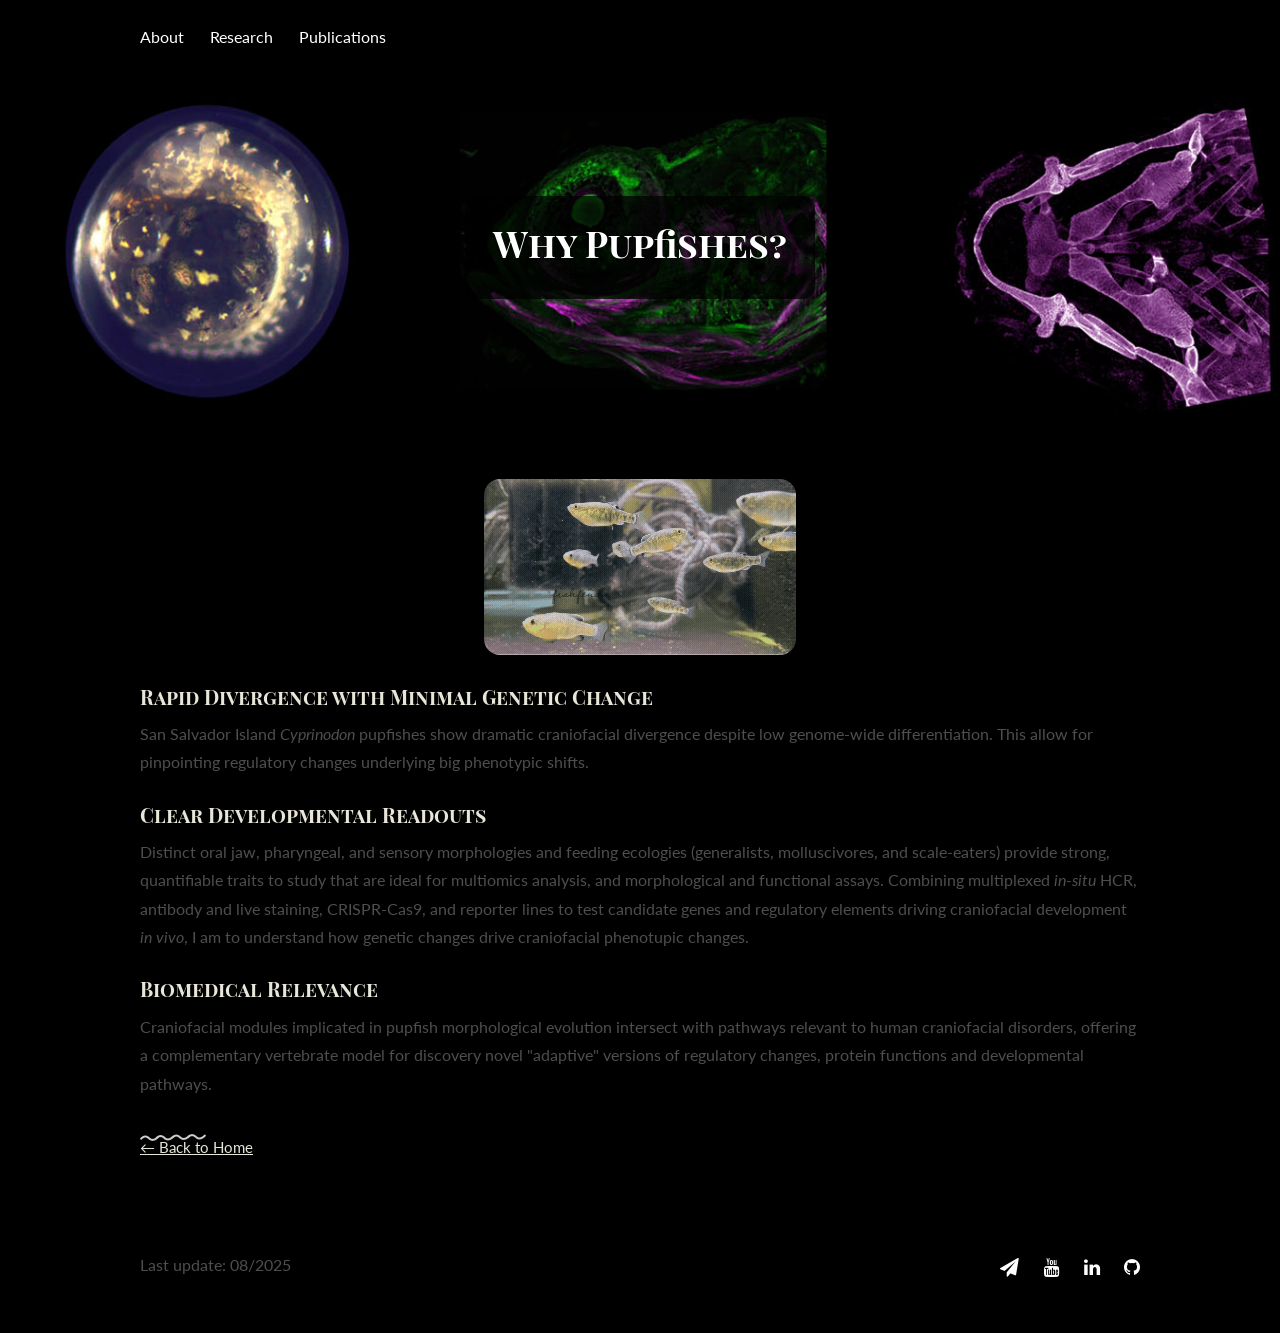
==== why-pupfishes.html @ 87d3bee9 "Add files via upload Signed-off-by: fishfena <101998345+fishfena@users.noreply.github.com>" ====
<!DOCTYPE html>
<html>
<head>
  <title>Why Pupfishes?</title>
  <meta charset="utf-8" />
  <meta name="viewport" content="width=device-width, initial-scale=1">
  <meta name="author" content="M. Fernanda Palominos" />

  <!-- reuse your stack -->
  <link rel="stylesheet" href="css/kube.min.css" />
  <link rel="stylesheet" href="css/font-awesome.min.css" />
  <link rel="stylesheet" href="css/custom.min.css" />
  <link rel="shortcut icon" href="img/favicon.png" />
  <link href='https://fonts.googleapis.com/css?family=Playfair+Display+SC:700' rel='stylesheet' type='text/css'>
  <link href='https://fonts.googleapis.com/css?family=Lato:400,700' rel='stylesheet' type='text/css'>

  <style>
    /* match your width tweaks */
    @media (min-width: 900px){ .container{ max-width: 960px; } }
    @media (min-width: 1200px){ .container{ max-width: 1040px; } }

    /* small hero for this subpage */
    .hero{ background: url('img/bg.jpg') center/cover no-repeat; min-height: 38vh; display:flex; align-items:center; }
    .hero .overlay{ background: rgba(0,0,0,.75); padding: 28px; border-radius: 12px; }
    .hero h1, .hero p{ color:#fff; margin:0; }
    .hero h1{ font-size: 36px; margin-bottom:8px; }

    /* simple content spacing */
    .section{ margin: 40px 0; }
    .back-link{ margin-top: 10px; display:inline-block; }
  </style>
</head>
<body>
  <!-- keep your navbar, but do NOT add a link for this page -->
  <div class="main-nav">
    <div class="container">
      <header class="group top-nav">
        <div class="navigation-toggle" data-tools="navigation-toggle" data-target="#navbar-1">
          <span class="logo"></span>
        </div>
        <nav id="navbar-1" class="navbar item-nav">
          <ul>
            <li><a href="index.html#about">About</a></li>
            <li><a href="index.html#achievements">Research</a></li>
            <li><a href="index.html#skills">Publications</a></li>
          </ul>
        </nav>
      </header>
    </div>
  </div>

  <!-- Banner -->
  <section class="hero">
    <div class="container">
      <div class="overlay">
        <h1>Why Pupfishes?</h1>
      </div>
    </div>
  </section>

  <!-- Content -->
<div class="section" style="margin-top: 60px;">
  <div class="container">
        <!--  GIF  -->
    <div style="text-align: center; margin-bottom: 30px;">
      <img src="img/pupfishVideo.gif" alt="Pupfish animation" style="max-width: 100%; height: auto; border-radius: 16px;">
    </div>
    
    
    <h3>Rapid Divergence with Minimal Genetic Change</h3>
    <p>
      San Salvador Island <i>Cyprinodon</i> pupfishes show dramatic craniofacial divergence despite low genome‑wide
      differentiation. This allow for pinpointing regulatory changes underlying big phenotypic shifts.
    </p>

      <h3>Clear Developmental Readouts</h3>
      <p>
        Distinct oral jaw, pharyngeal, and sensory morphologies and feeding ecologies (generalists, molluscivores, and scale‑eaters) provide
        strong, quantifiable traits to study that are ideal for multiomics analysis, and morphological and functional assays.
        Combining multiplexed <i>in-situ</i> HCR, antibody and live staining, CRISPR-Cas9, and reporter lines 
        to test candidate genes and regulatory elements
        driving craniofacial development <i>in vivo</i>, I am to understand how genetic changes drive craniofacial phenotupic changes.
      </p>

      <h3>Biomedical Relevance</h3>
      <p>
        Craniofacial modules implicated in pupfish morphological evolution intersect with pathways relevant to human craniofacial
        disorders, offering a complementary vertebrate model for discovery novel "adaptive" versions of regulatory changes, 
        protein functions and developmental pathways.
      </p>

      <a class="back-link" href="index.html#about">← Back to Home</a>
    </div>
  </div>

  <!-- Footer (same as index) -->
  <footer>
    <div class="container">
      <div class="units-row">
        <div class="unit-50">
          <p>Last update: 08/2025</p>
        </div>
        <div class="unit-50">
          <ul class="social list-flat right">
            <li><a href="mailto:pety.dic@gmail.com"><i class="fa fa-send"></i></a></li>
            <li><a href="https://www.youtube.com/watch?v=mZsLYcCEurM"><i class="fa fa-youtube"></i></a></li>
            <li><a href="https://www.linkedin.com/in/m-fernanda-fe%C3%B1a-palominos-90651b25b/"><i class="fa fa-linkedin"></i></a></li>
            <li><a href="https://github.com/fishfena/"><i class="fa fa-github"></i></a></li>
          </ul>
        </div>
      </div>
    </div>
  </footer>

  <!-- JS -->
  <script src="js/jquery.min.js"></script>
  <script src="js/kube.min.js"></script>
</body>
</html>
---- css/kube.min.css ----
*,*:before,*:after{-webkit-box-sizing:border-box;-moz-box-sizing:border-box;box-sizing:border-box}html{font-family:sans-serif;-ms-text-size-adjust:100%;-webkit-text-size-adjust:100%}html,body,div,span,object,iframe,p,blockquote,pre,a,abbr,acronym,address,big,cite,code,del,dfn,em,img,ins,kbd,q,s,samp,small,strike,strong,sub,sup,tt,var,b,u,i,center,dl,dt,dd,ol,ul,li,fieldset,form,label,legend,table,caption,tbody,tfoot,thead,tr,th,td,article,aside,canvas,details,embed,figure,figcaption,footer,header,hgroup,menu,nav,output,ruby,section,summary,time,mark,audio,video,h1,h2,h3,h4,h5,h6{margin:0;padding:0;border:0;outline:0;font-size:100%;vertical-align:baseline;background:transparent}a:active,a:hover{outline:0}article,aside,details,figcaption,figure,footer,header,hgroup,main,nav,section,embed,object,iframe,audio,video,canvas,progress,meter,output,textarea{display:block}audio:not([controls]){display:none;height:0}blockquote,q{quotes:none}blockquote p:before,blockquote p:after,q:before,q:after{content:'';content:none}table{border-collapse:collapse;border-spacing:0}caption,th,td{text-align:left;vertical-align:top}thead th,thead td{font-weight:bold;vertical-align:bottom}a img,th img,td img{vertical-align:top}button,input,select,textarea{margin:0}textarea{overflow:auto;vertical-align:top;resize:vertical}button{width:auto;overflow:visible}input[type="reset"],input[type="submit"],input[type="file"],input[type="radio"],input[type="checkbox"],select,button{cursor:pointer}input[type="radio"],input[type="checkbox"]{font-size:110%;position:relative;top:-1px;margin-right:3px}input[type="search"]{-webkit-appearance:textfield}input[type="search"]::-webkit-search-decoration,input[type="search"]::-webkit-search-cancel-button{-webkit-appearance:none}hr{display:block;height:1px;border:0;border-top:1px solid #ddd}img,video,audio,embed,object{max-width:100%}img,video,embed,object{height:auto}embed,object{height:100%}img{vertical-align:middle;-ms-interpolation-mode:bicubic}body{font-family:"Helvetica Neue",Helvetica,Tahoma,sans-serif;font-size:.9375em;line-height:1.65em;background:#fff;color:#222}a{color:#134da5}a:focus,a:hover{color:#de2c3b}h1,h2,h3,h4,h5,h6,.h1,.h2,.h3,.h4,.h5,.h6{font-family:"Helvetica Neue",Helvetica,Tahoma,sans-serif;font-weight:bold;color:#000;text-rendering:optimizeLegibility;margin:0 0 .5em 0}h1,.h1,h2,.h2{line-height:1.1}h3,.h3,h4,.h4{line-height:1.3}h1,.h1{font-size:2.25em}h2,.h2{font-size:1.5em;margin-bottom:.7em}h3,.h3{font-size:1.3125em}h4,.h4{font-size:1.125em}h5,.h5{font-size:1em}h6,.h6{font-size:.75em;text-transform:uppercase}.lead{font-size:1.3125em;line-height:1.5;margin-bottom:1.0999999999999999em}p,ul,ol,dl,dd,dt,blockquote,td,th{line-height:1.65em}ul,ol,ul ul,ol ol,ul ol,ol ul{margin:0 0 0 3.3em}ul li,ol li{text-align:left}ol ol li{list-style-type:lower-alpha}ol ol ol li{list-style-type:lower-roman}p,ul,ol,dl,blockquote,hr,pre,table,form,fieldset,figure,address{margin-bottom:1.65em}blockquote{position:relative;font-style:italic;font-size:1.125em;margin-left:2.4749999999999996em;padding-left:1.65em;border-left:2px solid #ddd}blockquote p{margin-bottom:.5em}blockquote small,cite{color:rgba(0,0,0,0.4);font-style:italic}small,blockquote cite{font-size:12.75px;line-height:1}address{font-style:normal}dl dt{font-weight:bold}dd{margin-left:1.65em}s,del{text-decoration:line-through}abbr[title],dfn[title]{border-bottom:1px dotted #0f0f0f;cursor:help}strong,b{font-weight:bold}em,i{font-style:italic}sub,sup{font-size:11.25px;line-height:0;position:relative}sup{top:-0.5em}sub{bottom:-0.25em}figcaption{margin:.3em 0;font-size:12.75px;font-style:italic}ins,u{text-decoration:underline}mark{background-color:#ffc800;color:#0f0f0f;text-decoration:none}pre,code,kbd,samp,var,output{font-size:90%;font-style:normal;font-family:Menlo,Monaco,Consolas,"Courier New",monospace}pre{margin-top:1.65em;font-size:100%;line-height:1.5;color:#222;overflow:auto}code,samp,kbd{padding:3px 6px 2px 6px;display:inline-block;line-height:1;border-radius:2px}code{background:#f4f4f4;border:1px solid #d4d4d4}pre code{font-size:100%;border:0;padding:0;background:0;line-height:1.65em}var{color:rgba(0,0,0,0.5)}samp{background:#d3e3fb;border:1px solid #b2cef8}kbd{background:#0f0f0f;color:rgba(255,255,255,0.85);white-space:nowrap}button:active,button:focus{outline:0}textarea,select{font-family:"Helvetica Neue",Helvetica,Tahoma,sans-serif;font-size:1em;box-shadow:none}textarea,select[multiple],select[multiple="multiple"]{padding:.3em .35em;line-height:1.35em;width:100%}input[type="text"],input[type="password"],input[type="email"],input[type="url"],input[type="phone"],input[type="tel"],input[type="number"],input[type="datetime"],input[type="date"],input[type="month"],input[type="color"],input[type="time"],input[type="search"],input[type="datetime-local"]{font-family:"Helvetica Neue",Helvetica,Tahoma,sans-serif;font-size:1em;box-shadow:none;padding:.3em .35em;line-height:1.65em;border-radius:0;outline:0}select[multiple],select[multiple="multiple"],textarea,input[type="text"],input[type="password"],input[type="email"],input[type="url"],input[type="phone"],input[type="tel"],input[type="number"],input[type="datetime"],input[type="date"],input[type="month"],input[type="color"],input[type="time"],input[type="search"],input[type="datetime-local"]{background:#fff;border:1px solid #ccc;position:relative;z-index:2;-webkit-appearance:none}textarea[disabled],input[type="text"][disabled],input[type="password"][disabled],input[type="email"][disabled],input[type="url"][disabled],input[type="phone"][disabled],input[type="tel"][disabled],input[type="number"][disabled],input[type="datetime"][disabled],input[type="date"][disabled],input[type="month"][disabled],input[type="color"][disabled],input[type="time"][disabled],input[type="search"][disabled],input[type="datetime-local"][disabled]{resize:none;color:rgba(0,0,0,0.5)}select[disabled],input[type="checkbox"][disabled],input[type="radio"][disabled]{cursor:default}input::-moz-focus-inner,button::-moz-focus-inner{border:0;padding:0}input[type="range"]{position:relative;top:3px}select{margin-bottom:0!important}fieldset{padding:1.65em;margin-bottom:1.65em;border:1px solid #ccc}fieldset *:last-child{margin-bottom:0!important}legend{font-weight:bold;padding:0 1em;margin-left:-1em}table{max-width:100%;width:100%;empty-cells:show}table caption{text-transform:uppercase;padding:0 1.0999999999999999em;color:rgba(0,0,0,0.4);font-size:12.75px}table th,table td{border-bottom:1px solid #eee;padding:.825em 1.0999999999999999em}table tfoot th,table tfoot td{color:rgba(0,0,0,0.4)}.units-container:after,.units-row:after{content:"";display:table;clear:both}.units-container:after,.units-row:after{content:"";display:table;clear:both}.units-container{padding-top:1px;margin-top:-1px}.units-row{margin-bottom:1.65em}.width-100,.unit-100{width:100%}.width-90,.unit-90{width:90%}.width-80,.unit-80{width:80%}.width-75,.unit-75{width:75%}.width-70,.unit-70{width:70%}.width-66,.unit-66{width:66.6%}.width-65,.unit-65{width:65%}.width-60,.unit-60{width:60%}.width-50,.unit-50{width:50%}.width-40,.unit-40{width:40%}.width-35,.unit-35{width:35%}.width-33,.unit-33{width:33.3%}.width-30,.unit-30{width:30%}.width-25,.unit-25{width:25%}.width-20,.unit-20{width:20%}.width-10,.unit-10{width:10%}.units-row .unit-90,.units-row .unit-80,.units-row .unit-75,.units-row .unit-70,.units-row .unit-66,.units-row .unit-65,.units-row .unit-60,.units-row .unit-50,.units-row .unit-40,.units-row .unit-35,.units-row .unit-33,.units-row .unit-30,.units-row .unit-25,.units-row .unit-20,.units-row .unit-10{float:left;margin-left:3%}.units-row .unit-90:first-child,.units-row .unit-80:first-child,.units-row .unit-75:first-child,.units-row .unit-70:first-child,.units-row .unit-66:first-child,.units-row .unit-65:first-child,.units-row .unit-60:first-child,.units-row .unit-50:first-child,.units-row .unit-40:first-child,.units-row .unit-35:first-child,.units-row .unit-33:first-child,.units-row .unit-30:first-child,.units-row .unit-25:first-child,.units-row .unit-20:first-child,.units-row .unit-10:first-child{margin-left:0}.units-row .unit-90{width:89.7%}.units-row .unit-80{width:79.4%}.units-row .unit-75{width:74.25%}.units-row .unit-70{width:69.1%}.units-row .unit-66{width:65.66666666666666%}.units-row .unit-65{width:65.66666666666666%}.units-row .unit-60{width:58.800000000000004%}.units-row .unit-50{width:48.5%}.units-row .unit-40{width:38.2%}.units-row .unit-35{width:31.333333333333332%}.units-row .unit-33{width:31.333333333333332%}.units-row .unit-30{width:27.9%}.units-row .unit-25{width:22.75%}.units-row .unit-20{width:17.6%}.units-row .unit-10{width:7.3%}.unit-push-90,.unit-push-80,.unit-push-75,.unit-push-70,.unit-push-66,.unit-push-65,.unit-push-60,.unit-push-50,.unit-push-40,.unit-push-35,.unit-push-33,.unit-push-30,.unit-push-25,.unit-push-20,.unit-push-10{position:relative}.unit-push-90{left:92.7%}.unit-push-80{left:82.4%}.unit-push-75{left:77.25%}.unit-push-70{left:72.1%}.unit-push-66{left:68.66666666666666%}.unit-push-65{left:68.66666666666666%}.unit-push-60{left:61.800000000000004%}.unit-push-50{left:51.5%}.unit-push-40{left:41.2%}.unit-push-35{left:34.33333333333333%}.unit-push-33{left:34.33333333333333%}.unit-push-30{left:30.9%}.unit-push-25{left:25.75%}.unit-push-20{left:20.6%}.unit-push-10{left:10.3%}.units-row .unit-push-right{float:right}.units-row .unit-role-right{margin-left:3%;float:right}.units-row .unit-role-left{margin-left:0}.centered,.unit-centered{float:none!important;margin:0 auto!important}.unit-padding{padding:1.65em}.units-padding .unit-100,.units-padding .unit-90,.units-padding .unit-80,.units-padding .unit-75,.units-padding .unit-70,.units-padding .unit-66,.units-padding .unit-65,.units-padding .unit-60,.units-padding .unit-50,.units-padding .unit-40,.units-padding .unit-35,.units-padding .unit-33,.units-padding .unit-30,.units-padding .unit-25,.units-padding .unit-20,.units-padding .unit-10{padding:1.65em}.units-split .unit-90,.units-split .unit-80,.units-split .unit-75,.units-split .unit-70,.units-split .unit-66,.units-split .unit-65,.units-split .unit-60,.units-split .unit-50,.units-split .unit-40,.units-split .unit-35,.units-split .unit-33,.units-split .unit-30,.units-split .unit-25,.units-split .unit-20,.units-split .unit-10{margin-left:0}.units-split .unit-90{width:90%}.units-split .unit-80{width:80%}.units-split .unit-75{width:75%}.units-split .unit-70{width:70%}.units-split .unit-66{width:66.6%}.units-split .unit-65{width:65%}.units-split .unit-60{width:60%}.units-split .unit-50{width:50%}.units-split .unit-40{width:40%}.units-split .unit-35{width:35%}.units-split .unit-33{width:33.3%}.units-split .unit-30{width:30%}.units-split .unit-25{width:25%}.units-split .unit-20{width:20%}.units-split .unit-10{width:10%}.blocks-2,.blocks-3,.blocks-4,.blocks-5,.blocks-6{padding-left:0;list-style:none;margin-left:-3%}.blocks-2:after,.blocks-3:after,.blocks-4:after,.blocks-5:after,.blocks-6:after{content:"";display:table;clear:both}.blocks-2:after,.blocks-3:after,.blocks-4:after,.blocks-5:after,.blocks-6:after{content:"";display:table;clear:both}.blocks-2>li,.blocks-3>li,.blocks-4>li,.blocks-5>li,.blocks-6>li{height:auto;float:left;margin-bottom:1.65em;margin-left:3%}.blocks-2>li ul,.blocks-3>li ul,.blocks-4>li ul,.blocks-5>li ul,.blocks-6>li ul{list-style-type:disc}.blocks-2>li ul ul,.blocks-3>li ul ul,.blocks-4>li ul ul,.blocks-5>li ul ul,.blocks-6>li ul ul{list-style-type:circle}.blocks-2>li li,.blocks-3>li li,.blocks-4>li li,.blocks-5>li li,.blocks-6>li li{float:none;margin:0}.blocks-2>li{width:47%}.blocks-3>li{width:30.333333333333332%}.blocks-4>li{width:22%}.blocks-5>li{width:17%}.blocks-6>li{width:13.666666666666666%}.block-first{clear:both}table.table-bordered td,table.table-bordered th{border:1px solid #eee}table.table-simple td,table.table-simple th,table.table-simple caption{border:0;padding-left:0}table.table-flat td,table.table-flat th,table.table-flat caption{border:0;padding:0}table.table-stroked td,table.table-stroked th{border-bottom:1px solid #eee}table.table-stripped tbody tr:nth-child(odd) td{background:#f8f8f8}table.table-hovered tbody tr:hover td{background-color:#f4f4f4}.table-container{width:100%;overflow:auto;margin-bottom:1.65em}.table-container table{margin-bottom:0}.table-container::-webkit-scrollbar{-webkit-appearance:none;width:14px;height:14px}.table-container::-webkit-scrollbar-thumb{border-radius:8px;border:3px solid #fff;background-color:rgba(0,0,0,0.3)}.forms .btn,.forms input[type="submit"].btn,.forms button,.forms input[type="submit"],.forms input[type="reset"]{padding:.3625em 1.3em}.forms .btn-outline{padding:.3em 1.3em}.forms .btn-outline.bold{padding:.2375em 1.3em}.forms label{display:block;margin-bottom:1.0999999999999999em}.forms input[type="text"],.forms input[type="password"],.forms input[type="email"],.forms input[type="url"],.forms input[type="phone"],.forms input[type="tel"],.forms input[type="number"],.forms input[type="datetime"],.forms input[type="date"],.forms input[type="month"],.forms input[type="color"],.forms input[type="time"],.forms input[type="search"],.forms input[type="range"],.forms input[type="file"],.forms input[type="datetime-local"],.forms textarea,.forms select{display:block}.forms-inline input[type="text"],.forms-inline-list input[type="text"],.forms-inline input[type="password"],.forms-inline-list input[type="password"],.forms-inline input[type="email"],.forms-inline-list input[type="email"],.forms-inline input[type="url"],.forms-inline-list input[type="url"],.forms-inline input[type="phone"],.forms-inline-list input[type="phone"],.forms-inline input[type="tel"],.forms-inline-list input[type="tel"],.forms-inline input[type="number"],.forms-inline-list input[type="number"],.forms-inline input[type="datetime"],.forms-inline-list input[type="datetime"],.forms-inline input[type="date"],.forms-inline-list input[type="date"],.forms-inline input[type="month"],.forms-inline-list input[type="month"],.forms-inline input[type="color"],.forms-inline-list input[type="color"],.forms-inline input[type="time"],.forms-inline-list input[type="time"],.forms-inline input[type="search"],.forms-inline-list input[type="search"],.forms-inline input[type="range"],.forms-inline-list input[type="range"],.forms-inline input[type="file"],.forms-inline-list input[type="file"],.forms-inline input[type="datetime-local"],.forms-inline-list input[type="datetime-local"],.forms-inline textarea,.forms-inline-list textarea,.forms-inline select,.forms-inline-list select{display:inline-block}.forms-list,.forms-inline,.forms-inline-list{margin:0;padding:0;margin-bottom:1.0999999999999999em;list-style:none}.forms-list label,.forms-inline label,.forms-inline-list li,.forms-inline-list li label{display:inline-block;margin-bottom:0}.forms-inline-list li label{margin-right:.825em}.forms-inline-list li{margin-bottom:3px}.forms-list li{margin-bottom:6px}.forms-desc{margin-top:4px;color:rgba(0,0,0,0.4);font-size:12.75px;line-height:1.4em}input[type="text"],input[type="password"],input[type="email"],input[type="url"],input[type="phone"],input[type="tel"],input[type="number"],input[type="datetime"],input[type="date"],input[type="month"],input[type="color"],input[type="time"],input[type="search"],input[type="datetime-local"],textarea{-moz-transition:border ease .5s;transition:border ease .5s}.error,.success{font-weight:normal;font-size:12.75px}input.input-error,textarea.input-error,select.input-error,.input-error{border-color:#de2c3b;box-shadow:0 0 0 2px rgba(222,44,59,0.3),0 1px 2px rgba(0,0,0,0.2) inset}input.input-success,textarea.input-success,select.input-success,.input-success{border-color:#2c9f42;box-shadow:0 0 0 2px rgba(44,159,66,0.3),0 1px 2px rgba(0,0,0,0.2) inset}input.input-gray,textarea.input-gray,select.input-gray,.input-gray{border-color:#b3b6b7;box-shadow:0 0 0 2px rgba(179,182,183,0.4),0 1px 2px rgba(0,0,0,0.2) inset}input[type="text"]:focus,input[type="password"]:focus,input[type="email"]:focus,input[type="url"]:focus,input[type="phone"]:focus,input[type="tel"]:focus,input[type="number"]:focus,input[type="datetime"]:focus,input[type="date"]:focus,input[type="month"]:focus,input[type="color"]:focus,input[type="time"]:focus,input[type="search"]:focus,input[type="datetime-local"]:focus,textarea:focus{outline:0;border-color:#2575ed;box-shadow:0 0 0 2px rgba(37,117,237,0.3),0 1px 2px rgba(0,0,0,0.2) inset}input.input-search,input[type="search"]{padding-right:.5em;padding-left:.5em;margin-bottom:0;border-radius:15px}input.input-on-black{border:1px solid rgba(255,255,255,0.1);background:rgba(255,255,255,0.35)}input.input-on-black::-webkit-input-placeholder{color:rgba(255,255,255,0.6)}input.input-on-black::-moz-placeholder{color:rgba(255,255,255,0.6)}input.input-on-black:focus,input.input-on-black.active{border:1px solid #fff;background:#fff;box-shadow:none}input.input-on-black:focus::-webkit-input-placeholder,input.input-on-black.active::-webkit-input-placeholder{color:#aaa}input.input-on-black:focus::-moz-placeholder,input.input-on-black.active::-moz-placeholder{color:#aaa}input.input-big{font-size:18px}input.input-small{font-size:12.75px}input.input-smaller{font-size:11.25px}.input-groups{display:table!important}.input-groups input{width:100%}.input-groups input,.input-groups .input-append,.input-groups .input-prepend,.input-groups .btn-append{display:table-cell!important}.input-groups .btn-append,.input-groups .input-append,.input-groups .input-prepend{width:1%;vertical-align:middle}.input-groups .input-append,.input-groups .input-prepend{background-color:#f4f4f4;border:1px solid #d4d4d4;margin:0;padding:.45em .75em .15em .75em;color:rgba(0,0,0,0.6);line-height:1.65em;font-size:12.75px;white-space:nowrap}.input-groups .input-prepend{border-right:0}.input-groups .input-append{position:relative;z-index:1;border-left:none}.input-groups .btn-append .btn{display:block;height:auto;border-radius:0 2px 2px 0}.navbar{font-size:105%;margin-bottom:1.65em}.navbar:after{content:"";display:table;clear:both}.navbar:after{content:"";display:table;clear:both}.navbar.navbar-left{float:left}.navbar.navbar-right{float:right}.navbar ul{list-style:none;margin:0}.navbar ul:after{content:"";display:table;clear:both}.navbar ul:after{content:"";display:table;clear:both}.navbar li{float:left;margin-right:1.65em}.navbar.navbar-right li{margin-right:0;margin-left:1.65em}.navbar a,.navbar span{display:block;text-decoration:none}.navbar a:hover{color:#de2c3b;text-decoration:underline}.navbar li.active a,.navbar span{text-decoration:none;cursor:text;color:rgba(0,0,0,0.4)}.navigation-toggle{display:none;text-transform:uppercase;position:relative;color:#0f0f0f;background-color:#fff}.navigation-toggle:after{position:absolute;z-index:1;top:50%;margin-top:-12px;left:10px;content:"\2630";font-size:24px;line-height:1}.navigation-toggle.navigation-toggle-black{background-color:#0f0f0f;color:#fff}.navigation-toggle.navigation-toggle-show{margin-bottom:1.65em}.navigation-toggle span{position:relative;z-index:2;cursor:pointer;display:block;padding:10px 20px 10px 40px}.navigation-fixed{position:fixed;top:0;left:0;z-index:101}.navbar-pills a,.navbar-pills span{padding:.825em 1.65em}.navbar-pills a:hover{color:#0f0f0f;background:#eee}.navbar-pills li.active a,.navbar-pills span{text-decoration:none;cursor:text;color:rgba(0,0,0,0.4);background:#eee}.navbar-pills li{margin-right:1px}.navbar-pills.navbar-right li{margin-left:1px}.fullwidth ul{width:100%}.fullwidth li{float:none!important;margin:0;display:table-cell;width:1%;text-align:center}.fullwidth li a,.fullwidth li span{display:block}.nav{margin-bottom:1.65em}.nav ul{list-style:none;margin:0}.nav ul li ul{margin-left:2em;font-size:.95em}.nav a,.nav span{display:block;padding:.5em 0}.nav a{color:#0f0f0f;text-decoration:none}.nav a:hover{color:#de2c3b;text-decoration:underline}.nav li.active a,.nav span{text-decoration:none;cursor:text;color:rgba(0,0,0,0.4)}.nav i.fa{width:1.65em}.nav-stacked li{margin-bottom:1px}.nav-stacked a,.nav-stacked span{padding:.6em .7em}.nav-stacked a{background:#f6f6f6}.nav-stacked a:hover{color:#000;background:#eee}.nav-stacked li.active a,.nav-stacked span{background:#fff;text-decoration:none;cursor:text;color:rgba(0,0,0,0.3)}.nav-stats li{position:relative}.nav-stats a,.nav-stats span{padding-right:50px}.nav-stats sup,.nav-stats .badge{position:absolute;top:50%;right:0}.nav-stats sup{color:rgba(0,0,0,0.4)}.nav-stats .badge{margin-top:-8px}.nav-tabs{border-bottom:1px solid #e3e3e3;margin-bottom:1.65em}.nav-tabs:after{content:"";display:table;clear:both}.nav-tabs:after{content:"";display:table;clear:both}.nav-tabs ul{list-style:none;margin:0}.nav-tabs li{float:left;margin-right:2px}.nav-tabs a,.nav-tabs span{display:block;line-height:1;padding:.825em 1.65em;border:1px solid transparent}.nav-tabs a{color:rgba(0,0,0,0.5);text-decoration:none}.nav-tabs a:focus,.nav-tabs a:hover{color:#0f0f0f;text-decoration:underline;background-color:#eee}.nav-tabs li.active a,.nav-tabs span{color:#0f0f0f;background:#fff;position:relative;border:1px solid #ddd;border-bottom:1px solid #fff;bottom:-1px;cursor:default;text-decoration:none}.breadcrumbs{margin-bottom:1.65em}.breadcrumbs:after{content:"";display:table;clear:both}.breadcrumbs:after{content:"";display:table;clear:both}.breadcrumbs ul{font-size:.9em;color:rgba(0,0,0,0.4);list-style:none;margin:0}.breadcrumbs ul:after{content:"";display:table;clear:both}.breadcrumbs ul:after{content:"";display:table;clear:both}.breadcrumbs li{float:left;margin-right:5px}.breadcrumbs li+li:before{content:" > ";color:#aaa;font-size:12px;margin:0 7px 0 5px;position:relative;top:-1px}.breadcrumbs.breadcrumbs-path li+li:before{content:" / ";top:0}.breadcrumbs a{color:#0f0f0f;text-decoration:none}.breadcrumbs a:hover{color:#0f0f0f;text-decoration:underline}.breadcrumbs li.active a,.breadcrumbs span,.breadcrumbs li.active a:hover{text-decoration:none;cursor:text;color:rgba(0,0,0,0.4)}.pagination{position:relative;left:-9px;margin-left:0;list-style:none}.pagination:after{content:"";display:table;clear:both}.pagination:after{content:"";display:table;clear:both}.pagination li{float:left;margin-right:2px}.pagination a,.pagination span{display:block;padding:7px 9px;line-height:1;border-radius:2px;color:#0f0f0f;text-decoration:none}.pagination span,.pagination li.active a,.pagination li.active a:hover{color:#fff;background-color:#0f0f0f;cursor:text}.pagination a:focus,.pagination a:hover{text-decoration:none;background-color:#0f0f0f;color:#fff}.btn,input[type="submit"].btn{display:inline-block;vertical-align:top;font-family:"Helvetica Neue",Helvetica,Tahoma,sans-serif;font-size:1em;font-weight:400;line-height:1.65em;text-align:center;text-decoration:none;color:#222;-webkit-appearance:none;outline:0;margin:0;border:0;border-radius:2px;box-shadow:none;cursor:pointer;background:#e0e3e5;padding:.55em 2.5em}.btn:hover,input[type="submit"].btn:hover{color:rgba(0,0,0,0.5);background:#b3b6b7}.btn::-moz-focus-inner{border:0;padding:0}.btn-big,input[type="submit"].btn-big{font-size:18px}.btn-small,input[type="submit"].btn-small{font-size:12.75px}.btn-smaller,input[type="submit"].btn-smaller{font-size:11.25px;vertical-align:baseline}.btn-round{border-radius:15px}.btn-outline,input[type="submit"].btn-outline{background:0;padding:.48750000000000004em 2.5em;border:1px solid #0f0f0f}.btn-outline:hover,input[type="submit"].btn-outline:hover{border-color:#b3b6b7}.btn-outline.btn-active{padding:.55em 2.5em}.btn-outline.bold{border-width:2px;padding:.42500000000000004em 2.5em}.btn-active,.btn[disabled],.btn-disabled{background:0;background:#b3b6b7;color:rgba(0,0,0,0.5)}.btn-active:hover,.btn[disabled]:hover,.btn-disabled:hover{color:rgba(0,0,0,0.5);background:#b3b6b7}.btn-active{box-shadow:0 1px 3px rgba(0,0,0,0.4) inset}.btn-outline.btn[disabled],.btn-outline.btn-disabled{background:0;box-shadow:none;color:rgba(0,0,0,0.3);border:1px solid rgba(0,0,0,0.1)}.btn-outline.btn-active{background:0;color:rgba(0,0,0,0.4);border:0;box-shadow:0 1px 3px rgba(0,0,0,0.2) inset}.btn[disabled],.btn-disabled{cursor:default;box-shadow:none}.btn-blue,input[type="submit"].btn-blue{color:rgba(255,255,255,0.9);background:#2575ed}.btn-blue:hover,input[type="submit"].btn-blue:hover{color:rgba(255,255,255,0.6);background:#1a52a5}.btn-blue.btn-active,input[type="submit"].btn-blue.btn-active{box-shadow:0 1px 4px rgba(0,0,0,0.5) inset}.btn-blue.btn-active,input[type="submit"].btn-blue.btn-active,.btn-blue.btn-disabled,input[type="submit"].btn-blue.btn-disabled,.btn-blue.btn[disabled],input[type="submit"].btn-blue.btn[disabled]{color:rgba(255,255,255,0.5);background:#1a52a5}.btn-blue.btn-active:hover,input[type="submit"].btn-blue.btn-active:hover,.btn-blue.btn-disabled:hover,input[type="submit"].btn-blue.btn-disabled:hover,.btn-blue.btn[disabled]:hover,input[type="submit"].btn-blue.btn[disabled]:hover{color:rgba(255,255,255,0.5)}.btn-blue.btn-outline,input[type="submit"].btn-blue.btn-outline{background:0;border-color:#2575ed;color:#2575ed}.btn-blue.btn-outline:hover,input[type="submit"].btn-blue.btn-outline:hover{color:rgba(255,255,255,0.9);background:#2575ed}.btn-blue.btn-outline.btn[disabled],input[type="submit"].btn-blue.btn-outline.btn[disabled],.btn-blue.btn-outline.btn-disabled,input[type="submit"].btn-blue.btn-outline.btn-disabled{background:0;box-shadow:none;color:rgba(37,117,237,0.4);border:1px solid rgba(37,117,237,0.3)}.btn-blue.btn-outline.btn-active,input[type="submit"].btn-blue.btn-outline.btn-active{background:0;color:rgba(37,117,237,0.6);border:0;box-shadow:0 1px 3px rgba(26,82,165,0.6) inset}.btn-blue:hover,input[type="submit"].btn-blue:hover{color:rgba(255,255,255,0.6);background:#1a52a5}.btn-blue.btn-active,input[type="submit"].btn-blue.btn-active{box-shadow:0 1px 4px rgba(0,0,0,0.5) inset}.btn-blue.btn-active,input[type="submit"].btn-blue.btn-active,.btn-blue.btn-disabled,input[type="submit"].btn-blue.btn-disabled,.btn-blue.btn[disabled],input[type="submit"].btn-blue.btn[disabled]{color:rgba(255,255,255,0.5);background:#1a52a5}.btn-blue.btn-active:hover,input[type="submit"].btn-blue.btn-active:hover,.btn-blue.btn-disabled:hover,input[type="submit"].btn-blue.btn-disabled:hover,.btn-blue.btn[disabled]:hover,input[type="submit"].btn-blue.btn[disabled]:hover{color:rgba(255,255,255,0.5)}.btn-blue.btn-outline,input[type="submit"].btn-blue.btn-outline{background:0;border-color:#2575ed;color:#2575ed}.btn-blue.btn-outline:hover,input[type="submit"].btn-blue.btn-outline:hover{color:rgba(255,255,255,0.9);background:#2575ed}.btn-blue.btn-outline.btn[disabled],input[type="submit"].btn-blue.btn-outline.btn[disabled],.btn-blue.btn-outline.btn-disabled,input[type="submit"].btn-blue.btn-outline.btn-disabled{background:0;box-shadow:none;color:rgba(37,117,237,0.4);border:1px solid rgba(37,117,237,0.3)}.btn-blue.btn-outline.btn-active,input[type="submit"].btn-blue.btn-outline.btn-active{background:0;color:rgba(37,117,237,0.6);border:0;box-shadow:0 1px 3px rgba(26,82,165,0.6) inset}.btn-red,input[type="submit"].btn-red{color:rgba(255,255,255,0.9);background:#de2c3b}.btn-red:hover,input[type="submit"].btn-red:hover{color:rgba(255,255,255,0.6);background:#b2232f}.btn-red.btn-active,input[type="submit"].btn-red.btn-active{box-shadow:0 1px 4px rgba(0,0,0,0.5) inset}.btn-red.btn-active,input[type="submit"].btn-red.btn-active,.btn-red.btn-disabled,input[type="submit"].btn-red.btn-disabled,.btn-red.btn[disabled],input[type="submit"].btn-red.btn[disabled]{color:rgba(255,255,255,0.5);background:#b2232f}.btn-red.btn-active:hover,input[type="submit"].btn-red.btn-active:hover,.btn-red.btn-disabled:hover,input[type="submit"].btn-red.btn-disabled:hover,.btn-red.btn[disabled]:hover,input[type="submit"].btn-red.btn[disabled]:hover{color:rgba(255,255,255,0.5)}.btn-red.btn-outline,input[type="submit"].btn-red.btn-outline{background:0;border-color:#de2c3b;color:#de2c3b}.btn-red.btn-outline:hover,input[type="submit"].btn-red.btn-outline:hover{color:rgba(255,255,255,0.9);background:#de2c3b}.btn-red.btn-outline.btn[disabled],input[type="submit"].btn-red.btn-outline.btn[disabled],.btn-red.btn-outline.btn-disabled,input[type="submit"].btn-red.btn-outline.btn-disabled{background:0;box-shadow:none;color:rgba(222,44,59,0.4);border:1px solid rgba(222,44,59,0.3)}.btn-red.btn-outline.btn-active,input[type="submit"].btn-red.btn-outline.btn-active{background:0;color:rgba(222,44,59,0.6);border:0;box-shadow:0 1px 3px rgba(178,35,47,0.6) inset}.btn-red:hover,input[type="submit"].btn-red:hover{color:rgba(255,255,255,0.6);background:#b2232f}.btn-red.btn-active,input[type="submit"].btn-red.btn-active{box-shadow:0 1px 4px rgba(0,0,0,0.5) inset}.btn-red.btn-active,input[type="submit"].btn-red.btn-active,.btn-red.btn-disabled,input[type="submit"].btn-red.btn-disabled,.btn-red.btn[disabled],input[type="submit"].btn-red.btn[disabled]{color:rgba(255,255,255,0.5);background:#b2232f}.btn-red.btn-active:hover,input[type="submit"].btn-red.btn-active:hover,.btn-red.btn-disabled:hover,input[type="submit"].btn-red.btn-disabled:hover,.btn-red.btn[disabled]:hover,input[type="submit"].btn-red.btn[disabled]:hover{color:rgba(255,255,255,0.5)}.btn-red.btn-outline,input[type="submit"].btn-red.btn-outline{background:0;border-color:#de2c3b;color:#de2c3b}.btn-red.btn-outline:hover,input[type="submit"].btn-red.btn-outline:hover{color:rgba(255,255,255,0.9);background:#de2c3b}.btn-red.btn-outline.btn[disabled],input[type="submit"].btn-red.btn-outline.btn[disabled],.btn-red.btn-outline.btn-disabled,input[type="submit"].btn-red.btn-outline.btn-disabled{background:0;box-shadow:none;color:rgba(222,44,59,0.4);border:1px solid rgba(222,44,59,0.3)}.btn-red.btn-outline.btn-active,input[type="submit"].btn-red.btn-outline.btn-active{background:0;color:rgba(222,44,59,0.6);border:0;box-shadow:0 1px 3px rgba(178,35,47,0.6) inset}.btn-green,input[type="submit"].btn-green{color:rgba(255,255,255,0.9);background:#2c9f42}.btn-green:hover,input[type="submit"].btn-green:hover{color:rgba(255,255,255,0.6);background:#237f35}.btn-green.btn-active,input[type="submit"].btn-green.btn-active{box-shadow:0 1px 4px rgba(0,0,0,0.5) inset}.btn-green.btn-active,input[type="submit"].btn-green.btn-active,.btn-green.btn-disabled,input[type="submit"].btn-green.btn-disabled,.btn-green.btn[disabled],input[type="submit"].btn-green.btn[disabled]{color:rgba(255,255,255,0.5);background:#237f35}.btn-green.btn-active:hover,input[type="submit"].btn-green.btn-active:hover,.btn-green.btn-disabled:hover,input[type="submit"].btn-green.btn-disabled:hover,.btn-green.btn[disabled]:hover,input[type="submit"].btn-green.btn[disabled]:hover{color:rgba(255,255,255,0.5)}.btn-green.btn-outline,input[type="submit"].btn-green.btn-outline{background:0;border-color:#2c9f42;color:#2c9f42}.btn-green.btn-outline:hover,input[type="submit"].btn-green.btn-outline:hover{color:rgba(255,255,255,0.9);background:#2c9f42}.btn-green.btn-outline.btn[disabled],input[type="submit"].btn-green.btn-outline.btn[disabled],.btn-green.btn-outline.btn-disabled,input[type="submit"].btn-green.btn-outline.btn-disabled{background:0;box-shadow:none;color:rgba(44,159,66,0.4);border:1px solid rgba(44,159,66,0.3)}.btn-green.btn-outline.btn-active,input[type="submit"].btn-green.btn-outline.btn-active{background:0;color:rgba(44,159,66,0.6);border:0;box-shadow:0 1px 3px rgba(35,127,53,0.6) inset}.btn-green:hover,input[type="submit"].btn-green:hover{color:rgba(255,255,255,0.6);background:#237f35}.btn-green.btn-active,input[type="submit"].btn-green.btn-active{box-shadow:0 1px 4px rgba(0,0,0,0.5) inset}.btn-green.btn-active,input[type="submit"].btn-green.btn-active,.btn-green.btn-disabled,input[type="submit"].btn-green.btn-disabled,.btn-green.btn[disabled],input[type="submit"].btn-green.btn[disabled]{color:rgba(255,255,255,0.5);background:#237f35}.btn-green.btn-active:hover,input[type="submit"].btn-green.btn-active:hover,.btn-green.btn-disabled:hover,input[type="submit"].btn-green.btn-disabled:hover,.btn-green.btn[disabled]:hover,input[type="submit"].btn-green.btn[disabled]:hover{color:rgba(255,255,255,0.5)}.btn-green.btn-outline,input[type="submit"].btn-green.btn-outline{background:0;border-color:#2c9f42;color:#2c9f42}.btn-green.btn-outline:hover,input[type="submit"].btn-green.btn-outline:hover{color:rgba(255,255,255,0.9);background:#2c9f42}.btn-green.btn-outline.btn[disabled],input[type="submit"].btn-green.btn-outline.btn[disabled],.btn-green.btn-outline.btn-disabled,input[type="submit"].btn-green.btn-outline.btn-disabled{background:0;box-shadow:none;color:rgba(44,159,66,0.4);border:1px solid rgba(44,159,66,0.3)}.btn-green.btn-outline.btn-active,input[type="submit"].btn-green.btn-outline.btn-active{background:0;color:rgba(44,159,66,0.6);border:0;box-shadow:0 1px 3px rgba(35,127,53,0.6) inset}.btn-black,input[type="submit"].btn-black{color:rgba(255,255,255,0.9);background:#0f0f0f}.btn-black:hover,input[type="submit"].btn-black:hover{color:rgba(255,255,255,0.6);background:#363738}.btn-black.btn-active,input[type="submit"].btn-black.btn-active{box-shadow:0 1px 4px rgba(0,0,0,0.7) inset}.btn-black.btn-active,input[type="submit"].btn-black.btn-active,.btn-black.btn-disabled,input[type="submit"].btn-black.btn-disabled,.btn-black.btn[disabled],input[type="submit"].btn-black.btn[disabled]{color:rgba(255,255,255,0.5);background:#363738}.btn-black.btn-active:hover,input[type="submit"].btn-black.btn-active:hover,.btn-black.btn-disabled:hover,input[type="submit"].btn-black.btn-disabled:hover,.btn-black.btn[disabled]:hover,input[type="submit"].btn-black.btn[disabled]:hover{color:rgba(255,255,255,0.5)}.btn-black.btn-outline,input[type="submit"].btn-black.btn-outline{background:0;border-color:#0f0f0f;color:#0f0f0f}.btn-black.btn-outline:hover,input[type="submit"].btn-black.btn-outline:hover{color:rgba(255,255,255,0.9);background:#0f0f0f}.btn-black.btn-outline.btn[disabled],input[type="submit"].btn-black.btn-outline.btn[disabled],.btn-black.btn-outline.btn-disabled,input[type="submit"].btn-black.btn-outline.btn-disabled{background:0;box-shadow:none;color:rgba(15,15,15,0.4);border:1px solid rgba(15,15,15,0.3)}.btn-black.btn-outline.btn-active,input[type="submit"].btn-black.btn-outline.btn-active{background:0;color:rgba(15,15,15,0.6);border:0;box-shadow:0 1px 3px rgba(54,55,56,0.6) inset}.btn-black:hover,input[type="submit"].btn-black:hover{color:rgba(255,255,255,0.6);background:#363738}.btn-black.btn-active,input[type="submit"].btn-black.btn-active{box-shadow:0 1px 4px rgba(0,0,0,0.7) inset}.btn-black.btn-active,input[type="submit"].btn-black.btn-active,.btn-black.btn-disabled,input[type="submit"].btn-black.btn-disabled,.btn-black.btn[disabled],input[type="submit"].btn-black.btn[disabled]{color:rgba(255,255,255,0.5);background:#363738}.btn-black.btn-active:hover,input[type="submit"].btn-black.btn-active:hover,.btn-black.btn-disabled:hover,input[type="submit"].btn-black.btn-disabled:hover,.btn-black.btn[disabled]:hover,input[type="submit"].btn-black.btn[disabled]:hover{color:rgba(255,255,255,0.5)}.btn-black.btn-outline,input[type="submit"].btn-black.btn-outline{background:0;border-color:#0f0f0f;color:#0f0f0f}.btn-black.btn-outline:hover,input[type="submit"].btn-black.btn-outline:hover{color:rgba(255,255,255,0.9);background:#0f0f0f}.btn-black.btn-outline.btn[disabled],input[type="submit"].btn-black.btn-outline.btn[disabled],.btn-black.btn-outline.btn-disabled,input[type="submit"].btn-black.btn-outline.btn-disabled{background:0;box-shadow:none;color:rgba(15,15,15,0.4);border:1px solid rgba(15,15,15,0.3)}.btn-black.btn-outline.btn-active,input[type="submit"].btn-black.btn-outline.btn-active{background:0;color:rgba(15,15,15,0.6);border:0;box-shadow:0 1px 3px rgba(54,55,56,0.6) inset}.btn-yellow,input[type="submit"].btn-yellow{color:rgba(0,0,0,0.9);background:#ffc800}.btn-yellow:hover,input[type="submit"].btn-yellow:hover{color:rgba(0,0,0,0.6);background:#cca000}.btn-yellow.btn-active,input[type="submit"].btn-yellow.btn-active{box-shadow:0 1px 4px rgba(0,0,0,0.5) inset}.btn-yellow.btn-active,input[type="submit"].btn-yellow.btn-active,.btn-yellow.btn-disabled,input[type="submit"].btn-yellow.btn-disabled,.btn-yellow.btn[disabled],input[type="submit"].btn-yellow.btn[disabled]{color:rgba(0,0,0,0.5);background:#cca000}.btn-yellow.btn-active:hover,input[type="submit"].btn-yellow.btn-active:hover,.btn-yellow.btn-disabled:hover,input[type="submit"].btn-yellow.btn-disabled:hover,.btn-yellow.btn[disabled]:hover,input[type="submit"].btn-yellow.btn[disabled]:hover{color:rgba(0,0,0,0.5)}.btn-yellow.btn-outline,input[type="submit"].btn-yellow.btn-outline{background:0;border-color:#ffc800;color:#ffc800}.btn-yellow.btn-outline:hover,input[type="submit"].btn-yellow.btn-outline:hover{color:rgba(0,0,0,0.9);background:#ffc800}.btn-yellow.btn-outline.btn[disabled],input[type="submit"].btn-yellow.btn-outline.btn[disabled],.btn-yellow.btn-outline.btn-disabled,input[type="submit"].btn-yellow.btn-outline.btn-disabled{background:0;box-shadow:none;color:rgba(255,200,0,0.4);border:1px solid rgba(255,200,0,0.3)}.btn-yellow.btn-outline.btn-active,input[type="submit"].btn-yellow.btn-outline.btn-active{background:0;color:rgba(255,200,0,0.6);border:0;box-shadow:0 1px 3px rgba(204,160,0,0.6) inset}.btn-yellow:hover,input[type="submit"].btn-yellow:hover{color:rgba(0,0,0,0.6);background:#cca000}.btn-yellow.btn-active,input[type="submit"].btn-yellow.btn-active{box-shadow:0 1px 4px rgba(0,0,0,0.5) inset}.btn-yellow.btn-active,input[type="submit"].btn-yellow.btn-active,.btn-yellow.btn-disabled,input[type="submit"].btn-yellow.btn-disabled,.btn-yellow.btn[disabled],input[type="submit"].btn-yellow.btn[disabled]{color:rgba(0,0,0,0.5);background:#cca000}.btn-yellow.btn-active:hover,input[type="submit"].btn-yellow.btn-active:hover,.btn-yellow.btn-disabled:hover,input[type="submit"].btn-yellow.btn-disabled:hover,.btn-yellow.btn[disabled]:hover,input[type="submit"].btn-yellow.btn[disabled]:hover{color:rgba(0,0,0,0.5)}.btn-yellow.btn-outline,input[type="submit"].btn-yellow.btn-outline{background:0;border-color:#ffc800;color:#ffc800}.btn-yellow.btn-outline:hover,input[type="submit"].btn-yellow.btn-outline:hover{color:rgba(0,0,0,0.9);background:#ffc800}.btn-yellow.btn-outline.btn[disabled],input[type="submit"].btn-yellow.btn-outline.btn[disabled],.btn-yellow.btn-outline.btn-disabled,input[type="submit"].btn-yellow.btn-outline.btn-disabled{background:0;box-shadow:none;color:rgba(255,200,0,0.4);border:1px solid rgba(255,200,0,0.3)}.btn-yellow.btn-outline.btn-active,input[type="submit"].btn-yellow.btn-outline.btn-active{background:0;color:rgba(255,200,0,0.6);border:0;box-shadow:0 1px 3px rgba(204,160,0,0.6) inset}.btn-white,input[type="submit"].btn-white{color:rgba(0,0,0,0.9);background:#fff}.btn-white:hover,input[type="submit"].btn-white:hover{color:rgba(0,0,0,0.6);background:#ededed}.btn-white.btn-active,input[type="submit"].btn-white.btn-active{box-shadow:0 1px 4px rgba(0,0,0,0.2) inset}.btn-white.btn-active,input[type="submit"].btn-white.btn-active,.btn-white.btn-disabled,input[type="submit"].btn-white.btn-disabled,.btn-white.btn[disabled],input[type="submit"].btn-white.btn[disabled]{color:rgba(0,0,0,0.5);background:#ededed}.btn-white.btn-active:hover,input[type="submit"].btn-white.btn-active:hover,.btn-white.btn-disabled:hover,input[type="submit"].btn-white.btn-disabled:hover,.btn-white.btn[disabled]:hover,input[type="submit"].btn-white.btn[disabled]:hover{color:rgba(0,0,0,0.5)}.btn-white.btn-outline,input[type="submit"].btn-white.btn-outline{background:0;border-color:#fff;color:#fff}.btn-white.btn-outline:hover,input[type="submit"].btn-white.btn-outline:hover{color:rgba(0,0,0,0.9);background:#fff}.btn-white.btn-outline.btn[disabled],input[type="submit"].btn-white.btn-outline.btn[disabled],.btn-white.btn-outline.btn-disabled,input[type="submit"].btn-white.btn-outline.btn-disabled{background:0;box-shadow:none;color:rgba(255,255,255,0.4);border:1px solid rgba(255,255,255,0.3)}.btn-white.btn-outline.btn-active,input[type="submit"].btn-white.btn-outline.btn-active{background:0;color:rgba(255,255,255,0.6);border:0;box-shadow:0 1px 3px rgba(237,237,237,0.6) inset}.btn-white:hover,input[type="submit"].btn-white:hover{color:rgba(0,0,0,0.6);background:#ededed}.btn-white.btn-active,input[type="submit"].btn-white.btn-active{box-shadow:0 1px 4px rgba(0,0,0,0.2) inset}.btn-white.btn-active,input[type="submit"].btn-white.btn-active,.btn-white.btn-disabled,input[type="submit"].btn-white.btn-disabled,.btn-white.btn[disabled],input[type="submit"].btn-white.btn[disabled]{color:rgba(0,0,0,0.5);background:#ededed}.btn-white.btn-active:hover,input[type="submit"].btn-white.btn-active:hover,.btn-white.btn-disabled:hover,input[type="submit"].btn-white.btn-disabled:hover,.btn-white.btn[disabled]:hover,input[type="submit"].btn-white.btn[disabled]:hover{color:rgba(0,0,0,0.5)}.btn-white.btn-outline,input[type="submit"].btn-white.btn-outline{background:0;border-color:#fff;color:#fff}.btn-white.btn-outline:hover,input[type="submit"].btn-white.btn-outline:hover{color:rgba(0,0,0,0.9);background:#fff}.btn-white.btn-outline.btn[disabled],input[type="submit"].btn-white.btn-outline.btn[disabled],.btn-white.btn-outline.btn-disabled,input[type="submit"].btn-white.btn-outline.btn-disabled{background:0;box-shadow:none;color:rgba(255,255,255,0.4);border:1px solid rgba(255,255,255,0.3)}.btn-white.btn-outline.btn-active,input[type="submit"].btn-white.btn-outline.btn-active{background:0;color:rgba(255,255,255,0.6);border:0;box-shadow:0 1px 3px rgba(237,237,237,0.6) inset}.btn-white.btn-outline.btn-active{box-shadow:none;border:1px solid rgba(255,255,255,0.3);padding:.48750000000000004em 2.5em}.btn-single,.btn-group{display:inline-block;margin-right:2px;vertical-align:bottom}.btn-single:after,.btn-group:after{content:"";display:table;clear:both}.btn-single:after,.btn-group:after{content:"";display:table;clear:both}.btn-single>.btn,.btn-single>input,.btn-group>.btn,.btn-group>input{float:left;border-radius:0;margin-left:-1px}.btn-single>.btn{border-radius:2px}.btn-group>.btn:first-child{border-radius:2px 0 0 2px}.btn-group>.btn:last-child{border-radius:0 2px 2px 0}.btn-group>.btn.btn-round:first-child,.btn-group>.input-search:first-child{border-radius:15px 0 0 15px}.btn-group>.btn.btn-round:last-child,.btn-group>.input-search:last-child{border-radius:0 15px 15px 0}.tools-alert{padding:12px 15px;background:#f7f8f8;color:#0f0f0f;margin-bottom:1.65em}.tools-message{display:none;position:fixed;z-index:100;top:10px;right:10px;max-width:350px;line-height:1.5;font-size:95%;padding:12px 15px;color:#0f0f0f;background:#e0e3e5}.tools-message ul{margin:0;list-style:none}.tools-message-black,.tools-message-blue,.tools-message-red,.tools-message-green{color:rgba(255,255,255,0.95)}.tools-message-black{background:#0f0f0f}.tools-message-blue{background:#2575ed}.tools-message-red{background:#de2c3b}.tools-message-yellow{background:#ffc800}.tools-message-green{background:#2c9f42}.tools-alert-black{background:#dadada}.tools-alert-blue{background:#d3e3fb}.tools-alert-red{background:#f8d5d8}.tools-alert-yellow{background:#fff4cc}.tools-alert-green{background:#d5ecd9}.label,.badge{background:#e0e3e5;font-size:12.75px;display:inline-block;line-height:1;padding:4px 7px 3px 7px;color:#0f0f0f;text-align:center;font-weight:normal;text-transform:uppercase}.label-outline{background:0;border:1px solid #0f0f0f;padding:3px 6px 2px 6px}.badge{border-radius:15px}.badge-small{font-size:11.25px;padding:3px 5px}.label-black,.label-blue,.label-red,.label-green,.badge-black,.badge-blue,.badge-red,.badge-green{color:#fff}.label-black,.badge-black{background:#0f0f0f}.label-blue,.badge-blue{background:#2575ed}.label-red,.badge-red{background:#de2c3b}.label-green,.badge-green{background:#2c9f42}.label-yellow,.badge-yellow{background:#ffc800}.label-white,.badge-white{background:#fff}.label-black.label-outline,.label-blue.label-outline,.label-red.label-outline,.label-green.label-outline,.label-yellow.label-outline,.label-white.label-outline{background:0;color:#0f0f0f}.label-blue.label-outline{border-color:#2575ed;color:#2575ed}.label-red.label-outline{border-color:#de2c3b;color:#de2c3b}.label-green.label-outline{border-color:#2c9f42;color:#2c9f42}.label-yellow.label-outline{border-color:#ffc800;color:#ffc800}.label-white.label-outline{border-color:#fff;color:#fff}#tools-progress{position:fixed;top:0;left:0;width:100%;z-index:1000000;height:10px}#tools-progress span{display:block;width:100%;height:100%;background-color:#1a52a5;background-image:-webkit-linear-gradient(45deg,rgba(255,255,255,0.2) 25%,transparent 25%,transparent 50%,rgba(255,255,255,0.2) 50%,rgba(255,255,255,0.2) 75%,transparent 75%,transparent);background-image:-o-linear-gradient(45deg,rgba(255,255,255,0.2) 25%,transparent 25%,transparent 50%,rgba(255,255,255,0.2) 50%,rgba(255,255,255,0.2) 75%,transparent 75%,transparent);background-image:linear-gradient(45deg,rgba(255,255,255,0.2) 25%,transparent 25%,transparent 50%,rgba(255,255,255,0.2) 50%,rgba(255,255,255,0.2) 75%,transparent 75%,transparent);-webkit-animation:progress-bar-stripes 2s linear infinite;-o-animation:progress-bar-stripes 2s linear infinite;animation:progress-bar-stripes 2s linear infinite;background-size:40px 40px}@-webkit-keyframes progress-bar-stripes{from{background-position:40px 0}to{background-position:0 0}}@-o-keyframes progress-bar-stripes{from{background-position:40px 0}to{background-position:0 0}}@keyframes progress-bar-stripes{from{background-position:40px 0}to{background-position:0 0}}.accordion-title{position:relative;display:block;margin:0;margin-bottom:2px;padding:12px 50px 12px 18px;color:#000;text-decoration:none;font-weight:normal;font-size:.9375em;line-height:1,4em;background:#f7f8f8;cursor:pointer;-webkit-touch-callout:none;-webkit-user-select:none;-khtml-user-select:none;-moz-user-select:none;-ms-user-select:none;user-select:none}.accordion-title.accordion-title-opened{margin-bottom:0;font-weight:bold;background:#f0f1f2}.accordion-title a,.accordion-title:hover{color:#000;text-decoration:none}.accordion-panel{padding:1.65em;margin-bottom:10px}.accordion-toggle{position:absolute;top:50%;margin-top:-8px;right:20px;padding:0;font-size:0;line-height:1}.accordion-toggle-closed{background:#000;width:1px;height:15px;margin-left:1px}.accordion-toggle-closed:before{position:absolute;top:7px;left:-7px;content:"";width:15px;height:1px;background:#000}.accordion-toggle-opened:before{position:absolute;top:7px;left:-8px;content:"";width:15px;height:1px;background:#000}.filterbox{position:relative}.filterbox input{padding-right:30px}.filterbox span{position:absolute;z-index:2;top:0;right:1px;width:26px;height:100%;cursor:pointer}.filterbox span:after{content:"";display:inline-block;position:relative;top:50%;margin-left:8px;margin-top:-21px;width:0;height:0;vertical-align:middle;border-top:5px solid rgba(0,0,0,0.6);border-right:5px solid transparent;border-left:5px solid transparent}.filterbox-list{z-index:1000;position:absolute;left:0;display:none;margin:0;list-style:none;background:#fff;width:100%;box-shadow:0 1px 3px rgba(0,0,0,0.2);max-height:250px;overflow:auto}.filterbox-list li{padding:4px 10px;color:#000;cursor:pointer}.filterbox-list li:hover{background:#f0f1f2}.filterbox-list li.active{background:#2575ed;color:#fff}.tooltip{position:absolute;z-index:10000;display:inline-block;color:#fff;padding:2px 10px;font-size:12.75px;line-height:1.5em;max-width:250px;background:#0f0f0f}.tooltip-theme-red{background:#de2c3b}.tooltip-theme-blue{background:#2575ed}.tooltip-theme-green{background:#2c9f42}.tooltip-theme-yellow{background:#ffc800}.tooltip-theme-white{background:#fff}.tooltip-theme-yellow,.tooltip-theme-white{color:#000}.dropdown{display:none;position:absolute;z-index:102;top:0;right:0;width:250px;color:#0f0f0f;background:#fff;box-shadow:0 1px 5px rgba(0,0,0,0.3);overflow:auto}.dropdown section{max-height:250px;overflow:auto;padding:20px}.dropdown footer{padding:20px}ul.dropdown{max-height:300px;list-style:none;margin:0;line-height:1.5;font-size:95%;padding:0}ul.dropdown a{display:block;padding:7px 15px;text-decoration:none;color:#0f0f0f}ul.dropdown a:hover{background:#eee}ul.dropdown li.divider{border-bottom:1px solid #e2e2e2}.caret{display:inline-block;width:0;height:0;margin-left:.3em;vertical-align:middle;border-top:5px solid;border-right:5px solid transparent;border-left:5px solid transparent}.caret.caret-up{border-top:0;border-bottom:4px solid}.livesearch-box{position:relative;display:inline-block;width:100%}.livesearch-box input{padding-left:30px}.livesearch-box .close{position:absolute;top:.2em;right:5px;z-index:2;padding:4px 6px;line-height:1;font-size:20px;cursor:pointer;color:#000;text-decoration:none;filter:alpha(opacity=50);-moz-opacity:.5;opacity:.5}.livesearch-box .close:before{content:'\00D7'}.livesearch-box .close:hover{filter:alpha(opacity=100);-moz-opacity:1;opacity:1}.livesearch-box .close:before{content:'\00D7'}.livesearch-box .close:hover{filter:alpha(opacity=100);-moz-opacity:1;opacity:1}.livesearch-icon{position:absolute;top:53%;left:10px;z-index:2}.livesearch-icon:before,.livesearch-icon:after{content:"";position:absolute;top:50%;left:0;margin:-8px 0 0;background:rgba(0,0,0,0.5)}.livesearch-icon:before{width:10px;height:10px;border:2px solid rgba(0,0,0,0.5);background:transparent;border-radius:12px}.livesearch-icon:after{left:10px;width:2px;height:7px;margin-top:0;-webkit-transform:rotate(-45deg);-moz-transform:rotate(-45deg);-ms-transform:rotate(-45deg);-o-transform:rotate(-45deg);transform:rotate(-45deg)}.tools-droparea{position:relative;overflow:hidden;padding:80px 20px;border:3px dashed rgba(0,0,0,0.1)}.tools-droparea.drag-hover{background:rgba(200,222,250,0.75)}.tools-droparea.drag-drop{background:rgba(250,248,200,0.5)}.tools-droparea-placeholder{text-align:center;font-size:11px;color:rgba(0,0,0,0.5)}.autocomplete{position:absolute;z-index:1000;left:0;display:none;margin:0;list-style:none;background:#fff;width:250px;box-shadow:0 1px 3px rgba(0,0,0,0.2);max-height:250px;overflow:auto}.autocomplete a{padding:4px 10px;color:#000;display:block;text-decoration:none}.autocomplete a:hover{background:#f0f1f2}.autocomplete a.active{background:#2575ed;color:#fff}#modal-overlay{position:fixed;top:0;left:0;margin:auto;overflow:auto;width:100%;height:100%;background-color:#000!important;filter:alpha(opacity=30);-moz-opacity:.3;opacity:.3;z-index:100}.modal-blur{-webkit-filter:blur(3px);-moz-filter:blur(3px);-ms-filter:blur(3px);filter:blur(3px)}.modal-box{position:fixed;top:0;left:0;bottom:0;right:0;overflow-x:hidden;overflow-y:auto;z-index:101}.modal{position:relative;margin:auto;margin-bottom:20px;padding:0;background:#fff;color:#000;box-shadow:0 1px 70px rgba(0,0,0,0.5)}.modal header{padding:30px 40px 5px 40px;font-size:18px;font-weight:bold}.modal section{padding:30px 40px 50px 40px}.modal footer button{width:100%;border-radius:0}.modal-close{position:absolute;top:8px;right:12px;width:30px;height:30px;text-align:right;color:#bbb;font-size:30px;font-weight:300;cursor:pointer}.modal-close:hover{color:#000}.group:after{content:"";display:table;clear:both}.group:after{content:"";display:table;clear:both}.hide{display:none}.highlight{background-color:#f7f3e2}.big{font-size:18px}.small{font-size:12.75px}.smaller{font-size:11.25px}.nowrap,.nowrap td{white-space:nowrap}.req,.required{font-weight:normal;color:#de2c3b}.error{color:#de2c3b}.success{color:#2c9f42}.text-centered{text-align:center}.text-right{text-align:right}.last{margin-right:0!important}.pause{margin-bottom:.825em!important}.end{margin-bottom:0!important}.normal{font-weight:normal}.light{font-weight:300}.bold{font-weight:bold}.italic{font-style:italic}.left{float:left}.right{float:right}.upper{text-transform:uppercase}.list-flat{margin-left:0;list-style:none}.color-black{color:#0f0f0f}.color-white{color:#fff}.color-gray-10{color:rgba(0,0,0,0.1)}.color-gray-20{color:rgba(0,0,0,0.2)}.color-gray-30{color:rgba(0,0,0,0.3)}.color-gray-40{color:rgba(0,0,0,0.4)}.color-gray-50{color:rgba(0,0,0,0.5)}.color-gray-60{color:rgba(0,0,0,0.6)}.color-gray-70{color:rgba(0,0,0,0.7)}.color-gray-80{color:rgba(0,0,0,0.8)}.color-gray-90{color:rgba(0,0,0,0.9)}.color-white-10{color:rgba(255,255,255,0.1)}.color-white-20{color:rgba(255,255,255,0.2)}.color-white-30{color:rgba(255,255,255,0.3)}.color-white-40{color:rgba(255,255,255,0.4)}.color-white-50{color:rgba(255,255,255,0.5)}.color-white-60{color:rgba(255,255,255,0.6)}.color-white-70{color:rgba(255,255,255,0.7)}.color-white-80{color:rgba(255,255,255,0.8)}.color-white-90{color:rgba(255,255,255,0.9)}.video-wrapper{height:0;padding-bottom:56.25%;position:relative;margin-bottom:1.65em}.video-wrapper iframe,.video-wrapper object,.video-wrapper embed{position:absolute;top:0;left:0;width:100%;height:100%}@media only screen and (max-width:767px){.left,.right{float:none}.hide-on-mobile{display:none}}.str{color:#d14}.kwd{color:#333}.com{color:#998}.typ{color:#458}.lit{color:#458}.pun{color:#888}.opn{color:#333}.clo{color:#333}.tag{color:#367ac3}.atn{color:#51a7c9}.atv{color:#709c1a}.dec{color:#666}.var{color:teal}.fun{color:#900}.linenums ol li{list-style-type:none;counter-increment:list;position:relative}.linenums ol li:after{content:counter(list);position:absolute;left:-3.3em;border-right:1px solid #e5e5e5;padding-right:9px;width:2.45em;text-align:right;color:rgba(0,0,0,0.3);font-size:12px}@media only screen and (max-width:767px){.mobile-width-100{width:100%}.units-row .unit-90,.units-row .unit-80,.units-row .unit-75,.units-row .unit-70,.units-row .unit-66,.units-row .unit-65,.units-row .unit-60,.units-row .unit-50,.units-row .unit-40,.units-row .unit-35,.units-row .unit-33,.units-row .unit-30,.units-row .unit-25,.units-row .unit-20,.units-row .unit-10{width:100%;float:none;margin-left:0;margin-bottom:1.65em}.unit-push-90,.unit-push-80,.unit-push-75,.unit-push-70,.unit-push-66,.unit-push-65,.unit-push-60,.unit-push-50,.unit-push-40,.unit-push-35,.unit-push-33,.unit-push-30,.unit-push-25,.unit-push-20,.unit-push-10{left:0}.units-row .unit-push-right{float:none}.units-mobile-50 .unit-90,.units-mobile-50 .unit-80,.units-mobile-50 .unit-75,.units-mobile-50 .unit-70,.units-mobile-50 .unit-66,.units-mobile-50 .unit-65,.units-mobile-50 .unit-60,.units-mobile-50 .unit-40,.units-mobile-50 .unit-30,.units-mobile-50 .unit-35,.units-mobile-50 .unit-33,.units-mobile-50 .unit-25,.units-mobile-50 .unit-20,.units-mobile-50 .unit-10{float:left;margin-left:3%;width:48.5%}.units-mobile-50 .unit-90:first-child,.units-mobile-50 .unit-80:first-child,.units-mobile-50 .unit-75:first-child,.units-mobile-50 .unit-70:first-child,.units-mobile-50 .unit-66:first-child,.units-mobile-50 .unit-65:first-child,.units-mobile-50 .unit-60:first-child,.units-mobile-50 .unit-40:first-child,.units-mobile-50 .unit-35:first-child,.units-mobile-50 .unit-30:first-child,.units-mobile-50 .unit-33:first-child,.units-mobile-50 .unit-25:first-child,.units-mobile-50 .unit-20:first-child,.units-mobile-50 .unit-10:first-child{margin-left:0}}@media only screen and (max-width:767px){.blocks-2,.blocks-3,.blocks-4,.blocks-5,.blocks-6{margin-left:0;margin-bottom:1.65em}.blocks-2>li,.blocks-3>li,.blocks-4>li,.blocks-5>li,.blocks-6>li{float:none;margin-left:0;width:100%}.blocks-mobile-50>li,.blocks-mobile-33>li{float:left;margin-left:3%}.blocks-mobile-33,.blocks-mobile-50{margin-left:-3%}.blocks-mobile-50>li{width:47%}.blocks-mobile-33>li{width:30.333333333333332%}}@media(min-width:768px) and (max-width:979px){h1{font-size:2.25em;line-height:1.125}h2{font-size:1.5em;line-height:1.25}h3{font-size:1.3125em;line-height:1.25}h4{font-size:1.125em;line-height:1.22222222}h5{font-size:1em}h6{font-size:.75em}}@media(max-width:767px){h1{font-size:2.25em;line-height:1.25}h2{font-size:1.5em;line-height:1.15384615}h3{font-size:1.3125em;line-height:1.13636364}h4{font-size:1.125em;line-height:1.11111111}h5{font-size:1em}h6{font-size:.75em}.lead{font-size:1.2em}ul,ol,ul ul,ol ol,ul ol,ol ul{margin-left:1.65em}blockquote{margin-left:0}}@media only screen and (max-width:767px){.navbar.navbar-left,.navbar.navbar-right,.navbar li,.navbar.navbar-left li,.navbar.navbar-right li{float:none;text-align:left;width:auto}.navbar li,.navbar.navbar-right li{margin-left:0;margin-right:0}.fullwidth ul,.fullwidth li{width:auto}.fullwidth li{display:block}}@media only screen and (max-width:767px){.forms-list label{display:inline-block}}@media print{*{text-shadow:none!important;color:#000!important;background:transparent!important;box-shadow:none!important;font-size:12pt}.h1,h1{font-size:36pt}.h2,h2{font-size:24pt}.h3,h3{font-size:18pt}.h4,h4{font-size:14pt}.h5,h5{font-size:12pt}.h6,h6{font-size:12pt}a,a:visited{text-decoration:underline}a[href]:after{content:" (" attr(href) ")"}abbr[title]:after{content:" (" attr(title) ")"}a[href^="javascript:"]:after,a[href^="#"]:after{content:""}pre,blockquote{page-break-inside:avoid}blockquote{border:0;font-style:italic}img{max-width:100%!important}select{background:#fff!important}}
---- css/custom.min.css ----
/*
 *  Draco HTML Template by @afnizarnur
 *  License: Attribution-NonCommercial-ShareAlike 4.0 International (CC BY-NC-SA 4.0)
 */

h1,h2,h3,h4,h5,h6{font-family:"Playfair Display SC",serif;color:#333}a,p,li{font-family:"Lato",Arial,sans-serif;color:#4e4e4e;font-size:1em;line-height:1.75em}a:hover{text-decoration:none !important;color:#333 !important;-webkit-transition:all 0.2s ease-in-out;-moz-transition:all 0.2s ease-in-out;-ms-transition:all 0.2s ease-in-out;-o-transition:all 0.2s ease-in-out;transition:all 0.2s ease-in-out}.container{margin:auto;max-width:662px;padding:0 20px}@media only screen and (max-width: 767px){.intro img{display:block;margin-left:auto;margin-right:auto}footer{text-align:center}}.typed-cursor{opacity:1;font-weight:100;-webkit-animation:blink 0.7s infinite;-moz-animation:blink 0.7s infinite;-ms-animation:blink 0.7s infinite;-o-animation:blink 0.7s infinite;animation:blink 0.7s infinite}@-webkit-keyframes blink{0%{opacity:1}50%{opacity:0}100%{opacity:1}}@-moz-keyframes blink{0%{opacity:1}50%{opacity:0}100%{opacity:1}}@-ms-keyframes blink{0%{opacity:1}50%{opacity:0}100%{opacity:1}}@-o-keyframes blink{0%{opacity:1}50%{opacity:0}100%{opacity:1}}.main-nav{background:#f4f4f4;padding-top:23px}.main-nav nav ul li a{color:#a7a7a7}.main-nav nav ul li.active a{color:#4d4d4d}.section.second{margin-bottom:90px}.section .container{position:relative}.section .container:after{position:absolute;content:url(../img/separator.png);left:20px}.section .container h1{text-transform:uppercase;margin-bottom:30px;position:relative}.intro{padding:95px 0px 70px 0px;overflow-x:hidden}.intro img{width:81px;height:81px;border-radius:99px}.intro .wrap{margin:30px 0px}.intro h1:before{position:absolute;left:-220px;top:-150px;font-size:270px;z-index:-1;color:#f4f4f4}.intro h1 span{font-size:47px}.work .work-list{margin-left:0px}.work .work-list li{list-style:none;font-size:0.9375em;color:#8c8c8c}.work .work-list li a{padding-bottom:5px;font-size:1.1875em;font-weight:700;text-decoration:none;border-bottom:1px solid #b3b3b3}.work .work-list li a:hover{border-bottom:1px solid #333}.award .award-list{margin-left:0px}.award .award-list li:first-child{font-size:0.9375em;color:#8c8c8c}.skills .skill-list{margin-left:0px}.skills .skill-list li:first-child{font-size:0.9375em;color:#8c8c8c}.quote{background:url(../img/bg.jpg);padding:20px 0px;margin-top:120px}.quote h1{margin:100px 0px;padding:40px 20px;border:5px solid #fff;color:#fff}footer{padding:50px 0px 0px 0px}footer .social li{display:inline;margin-left:20px}footer .social li a{font-size:1.25em;color:#999}

/* 1) Make the page wider on larger screens (keep mobile as-is) */
@media (min-width: 900px){
  .container{
    max-width: 960px; /* try 960–1100 if you want even wider */
  }
}
@media (min-width: 1200px){
  .container{
    max-width: 1040px; /* bump this up if you like */
  }
}

/* 2) Portrait: keep it circular/oval, but sized to fit the 20% column */
.intro .unit-20 img{
  width: 180px;       /* reasonable width for a 20% column */
  height: 180px;      /* a bit flatter (your “squared circle”) */
  max-width: 100%;    /* never overflow on small screens */
  border-radius: 50%; /* circle/ellipse */
  object-fit: cover;  /* crop without distortion */
  display: block;
}

.intro .unit-20{
  padding-right: 20px;
}

/* 3) Slightly bigger, more comfortable body text on desktop */
@media (min-width: 900px){
  p{
    font-size: 1.05em;
    line-height: 1.8;
  }
}

/* 4) Bottom banner background should truly fill the area */
.quote{
  background: url(../img/bg.jpg) no-repeat center center;
  background-size: cover; /* fill without distortion */
}
.quote{
  background: url(../img/bg.jpg) no-repeat center center;
  background-size: cover;
  margin-top: 120px;
  min-height: 45vh;
  padding: 0;
}

.quote h1{
  display: none;      /* removes the element entirely (no border/margins) */
}

.quote .container{ max-width:none; padding:0; }





/* === Inverted color scheme === */

/* Page background and default text color */
body {
  background-color: #000000; /* dark grey */
  color: #e8e6d9;           /* cream-like light grey */
}

/* Headings */
h1, h2, h3, h4, h5, h6 {
  color: #e8e6d9;           /* match the light font color */
}

/* Links */
a {
  color: #e8e6d9;           /* light links */
}
a:hover {
  color: #fff;              /* white on hover */
}

/* Any section backgrounds that were white/light before */
.section {
  background-color: #000000;
}

/* Navigation background */
.main-nav {
  background-color: #000000; /* slightly darker than main bg */
}
.main-nav nav ul li a {
  color: #fff;               /* lighter nav links */
}
.main-nav nav ul li.active a {
  color: #fff;
}

/* Footer */
footer {
  background-color: #000000;
  color: #e8e6d9;
}
footer .social li a {
  color: #fff;
}
footer .social li a:hover {
  color: #fff;
}
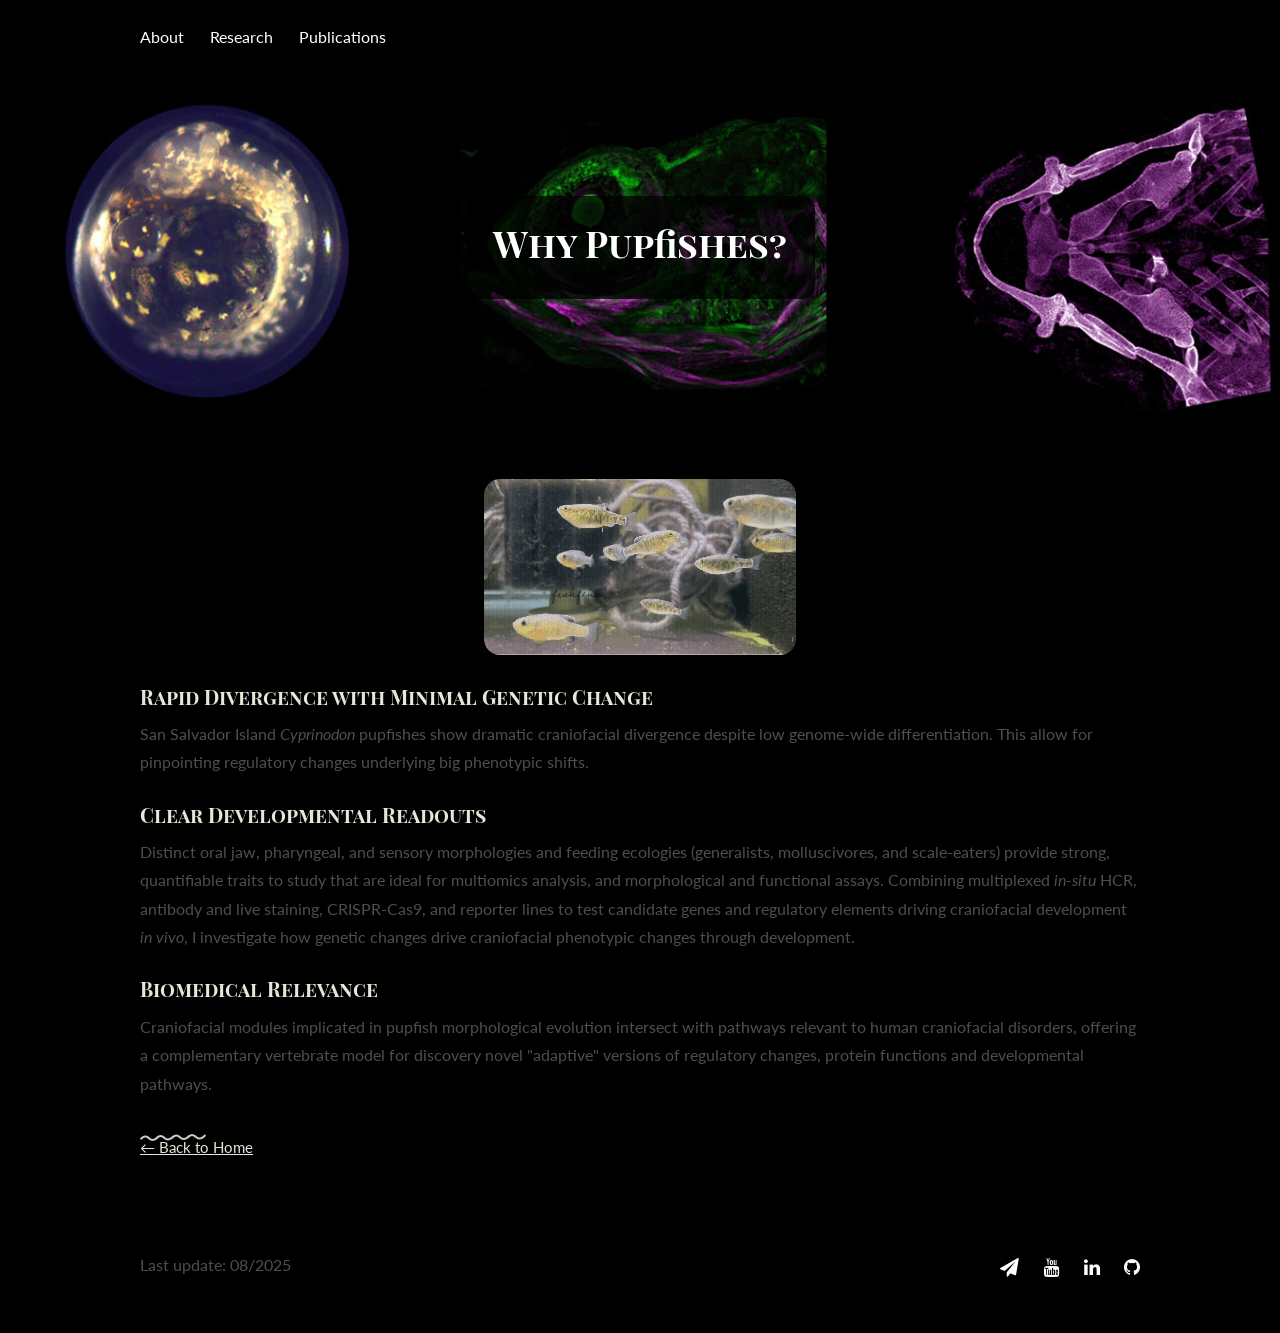
==== commit cac1b2a3: "Update why-pupfishes.html Signed-off-by: fishfena <101998345+fishfena@users.noreply.github.com>" ====
--- a/why-pupfishes.html
+++ b/why-pupfishes.html
@@ -79,7 +79,7 @@
         strong, quantifiable traits to study that are ideal for multiomics analysis, and morphological and functional assays.
         Combining multiplexed <i>in-situ</i> HCR, antibody and live staining, CRISPR-Cas9, and reporter lines 
         to test candidate genes and regulatory elements
-        driving craniofacial development <i>in vivo</i>, I am to understand how genetic changes drive craniofacial phenotupic changes.
+        driving craniofacial development <i>in vivo</i>, I investigate how genetic changes drive craniofacial phenotypic changes through development.
       </p>
 
       <h3>Biomedical Relevance</h3>
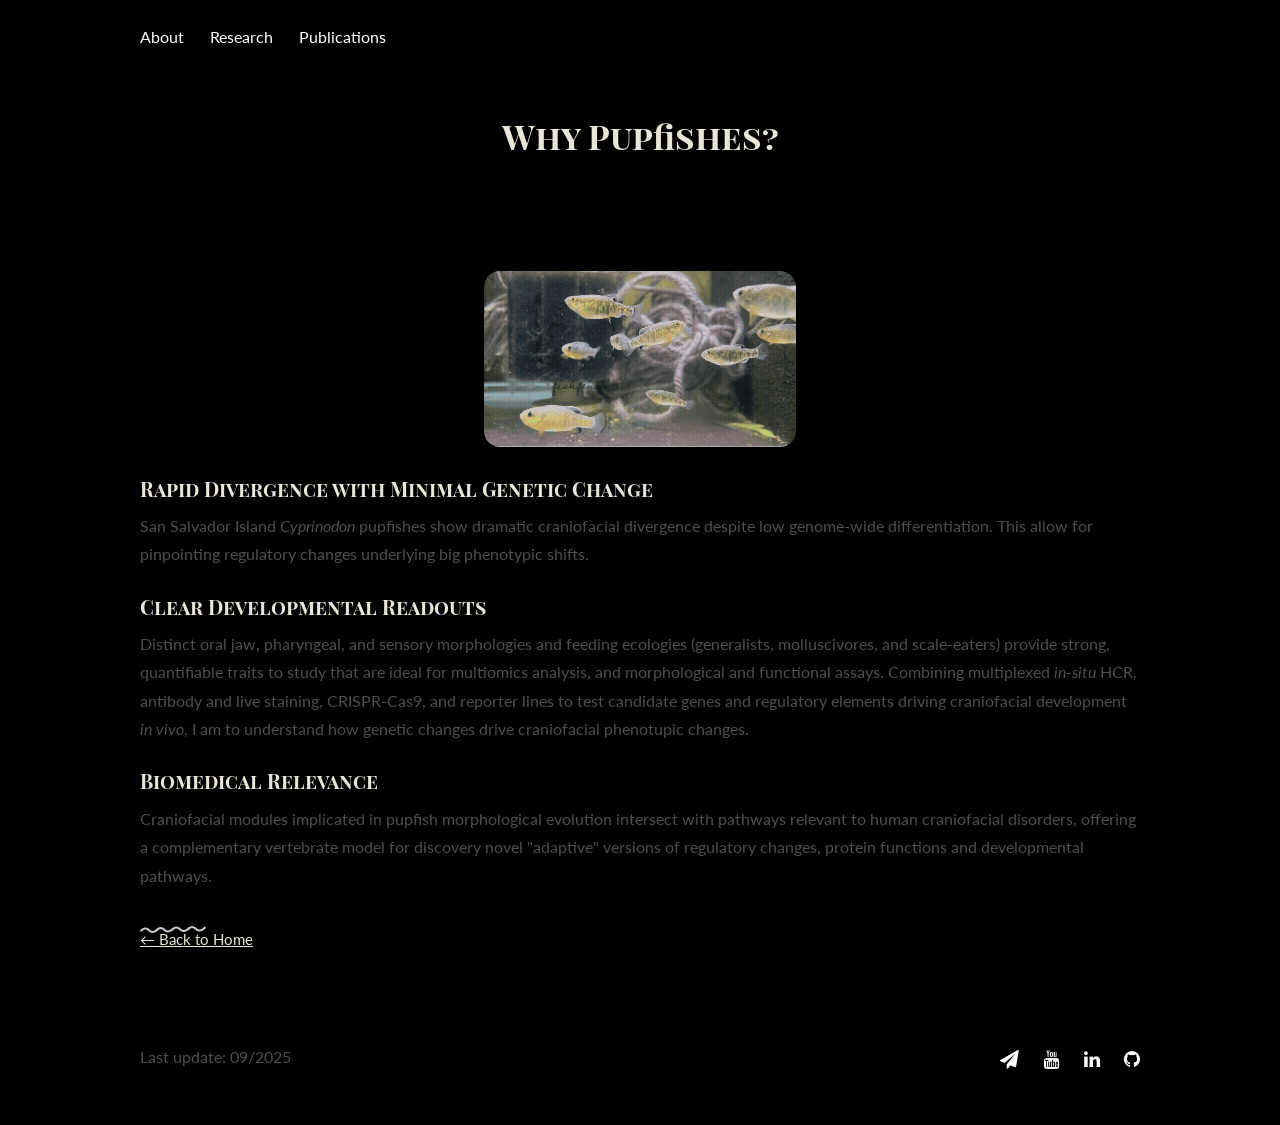
==== commit 41ed29cb: "Update why-pupfishes.html Signed-off-by: fishfena <101998345+fishfena@users.noreply.github.com>" ====
--- a/why-pupfishes.html
+++ b/why-pupfishes.html
@@ -19,18 +19,12 @@
     @media (min-width: 900px){ .container{ max-width: 960px; } }
     @media (min-width: 1200px){ .container{ max-width: 1040px; } }
 
-    /* small hero for this subpage */
-    .hero{ background: url('img/bg.jpg') center/cover no-repeat; min-height: 38vh; display:flex; align-items:center; }
-    .hero .overlay{ background: rgba(0,0,0,.75); padding: 28px; border-radius: 12px; }
-    .hero h1, .hero p{ color:#fff; margin:0; }
-    .hero h1{ font-size: 36px; margin-bottom:8px; }
-
     /* simple content spacing */
     .section{ margin: 40px 0; }
     .back-link{ margin-top: 10px; display:inline-block; }
   </style>
 </head>
-<body>
+<body data-page="why-pupfishes">
   <!-- keep your navbar, but do NOT add a link for this page -->
   <div class="main-nav">
     <div class="container">
@@ -49,14 +43,16 @@
     </div>
   </div>
 
-  <!-- Banner -->
-  <section class="hero">
-    <div class="container">
-      <div class="overlay">
-        <h1>Why Pupfishes?</h1>
-      </div>
+<!-- Banner -->
+<section class="hero">
+  <div class="container">
+    <div class="overlay">
+      <h1>Why Pupfishes?</h1>
     </div>
-  </section>
+  </div>
+</section>
+
+
 
   <!-- Content -->
 <div class="section" style="margin-top: 60px;">
@@ -79,7 +75,7 @@
         strong, quantifiable traits to study that are ideal for multiomics analysis, and morphological and functional assays.
         Combining multiplexed <i>in-situ</i> HCR, antibody and live staining, CRISPR-Cas9, and reporter lines 
         to test candidate genes and regulatory elements
-        driving craniofacial development <i>in vivo</i>, I investigate how genetic changes drive craniofacial phenotypic changes through development.
+        driving craniofacial development <i>in vivo</i>, I am to understand how genetic changes drive craniofacial phenotupic changes.
       </p>
 
       <h3>Biomedical Relevance</h3>
@@ -98,7 +94,7 @@
     <div class="container">
       <div class="units-row">
         <div class="unit-50">
-          <p>Last update: 08/2025</p>
+          <p>Last update: 09/2025</p>
         </div>
         <div class="unit-50">
           <ul class="social list-flat right">
@@ -117,3 +113,4 @@
   <script src="js/kube.min.js"></script>
 </body>
 </html>
+
--- a/css/custom.min.css
+++ b/css/custom.min.css
@@ -1,7 +1,4 @@
-/*
- *  Draco HTML Template by @afnizarnur
- *  License: Attribution-NonCommercial-ShareAlike 4.0 International (CC BY-NC-SA 4.0)
- */
+
 
 h1,h2,h3,h4,h5,h6{font-family:"Playfair Display SC",serif;color:#333}a,p,li{font-family:"Lato",Arial,sans-serif;color:#4e4e4e;font-size:1em;line-height:1.75em}a:hover{text-decoration:none !important;color:#333 !important;-webkit-transition:all 0.2s ease-in-out;-moz-transition:all 0.2s ease-in-out;-ms-transition:all 0.2s ease-in-out;-o-transition:all 0.2s ease-in-out;transition:all 0.2s ease-in-out}.container{margin:auto;max-width:662px;padding:0 20px}@media only screen and (max-width: 767px){.intro img{display:block;margin-left:auto;margin-right:auto}footer{text-align:center}}.typed-cursor{opacity:1;font-weight:100;-webkit-animation:blink 0.7s infinite;-moz-animation:blink 0.7s infinite;-ms-animation:blink 0.7s infinite;-o-animation:blink 0.7s infinite;animation:blink 0.7s infinite}@-webkit-keyframes blink{0%{opacity:1}50%{opacity:0}100%{opacity:1}}@-moz-keyframes blink{0%{opacity:1}50%{opacity:0}100%{opacity:1}}@-ms-keyframes blink{0%{opacity:1}50%{opacity:0}100%{opacity:1}}@-o-keyframes blink{0%{opacity:1}50%{opacity:0}100%{opacity:1}}.main-nav{background:#f4f4f4;padding-top:23px}.main-nav nav ul li a{color:#a7a7a7}.main-nav nav ul li.active a{color:#4d4d4d}.section.second{margin-bottom:90px}.section .container{position:relative}.section .container:after{position:absolute;content:url(../img/separator.png);left:20px}.section .container h1{text-transform:uppercase;margin-bottom:30px;position:relative}.intro{padding:95px 0px 70px 0px;overflow-x:hidden}.intro img{width:81px;height:81px;border-radius:99px}.intro .wrap{margin:30px 0px}.intro h1:before{position:absolute;left:-220px;top:-150px;font-size:270px;z-index:-1;color:#f4f4f4}.intro h1 span{font-size:47px}.work .work-list{margin-left:0px}.work .work-list li{list-style:none;font-size:0.9375em;color:#8c8c8c}.work .work-list li a{padding-bottom:5px;font-size:1.1875em;font-weight:700;text-decoration:none;border-bottom:1px solid #b3b3b3}.work .work-list li a:hover{border-bottom:1px solid #333}.award .award-list{margin-left:0px}.award .award-list li:first-child{font-size:0.9375em;color:#8c8c8c}.skills .skill-list{margin-left:0px}.skills .skill-list li:first-child{font-size:0.9375em;color:#8c8c8c}.quote{background:url(../img/bg.jpg);padding:20px 0px;margin-top:120px}.quote h1{margin:100px 0px;padding:40px 20px;border:5px solid #fff;color:#fff}footer{padding:50px 0px 0px 0px}footer .social li{display:inline;margin-left:20px}footer .social li a{font-size:1.25em;color:#999}
 
@@ -111,6 +108,27 @@
   color: #fff;
 }
 
+<link rel="stylesheet" href="css/custom.min.css" />
+
+/* Banner hero ruler */
+.hero {
+  background: url('../img/bg.jpg') center/cover no-repeat;
+  min-height: 55vh;
+  display: flex;
+  align-items: center;
+}
+
+.hero .overlay {
+  background: rgba(0,0,0,0.75);
+  padding: 40px;
+  border-radius: 12px;
+  text-align: center;
+}
 
 
 
+
+
+
+
+/* === HERO BANNER (GLOBAL) === */
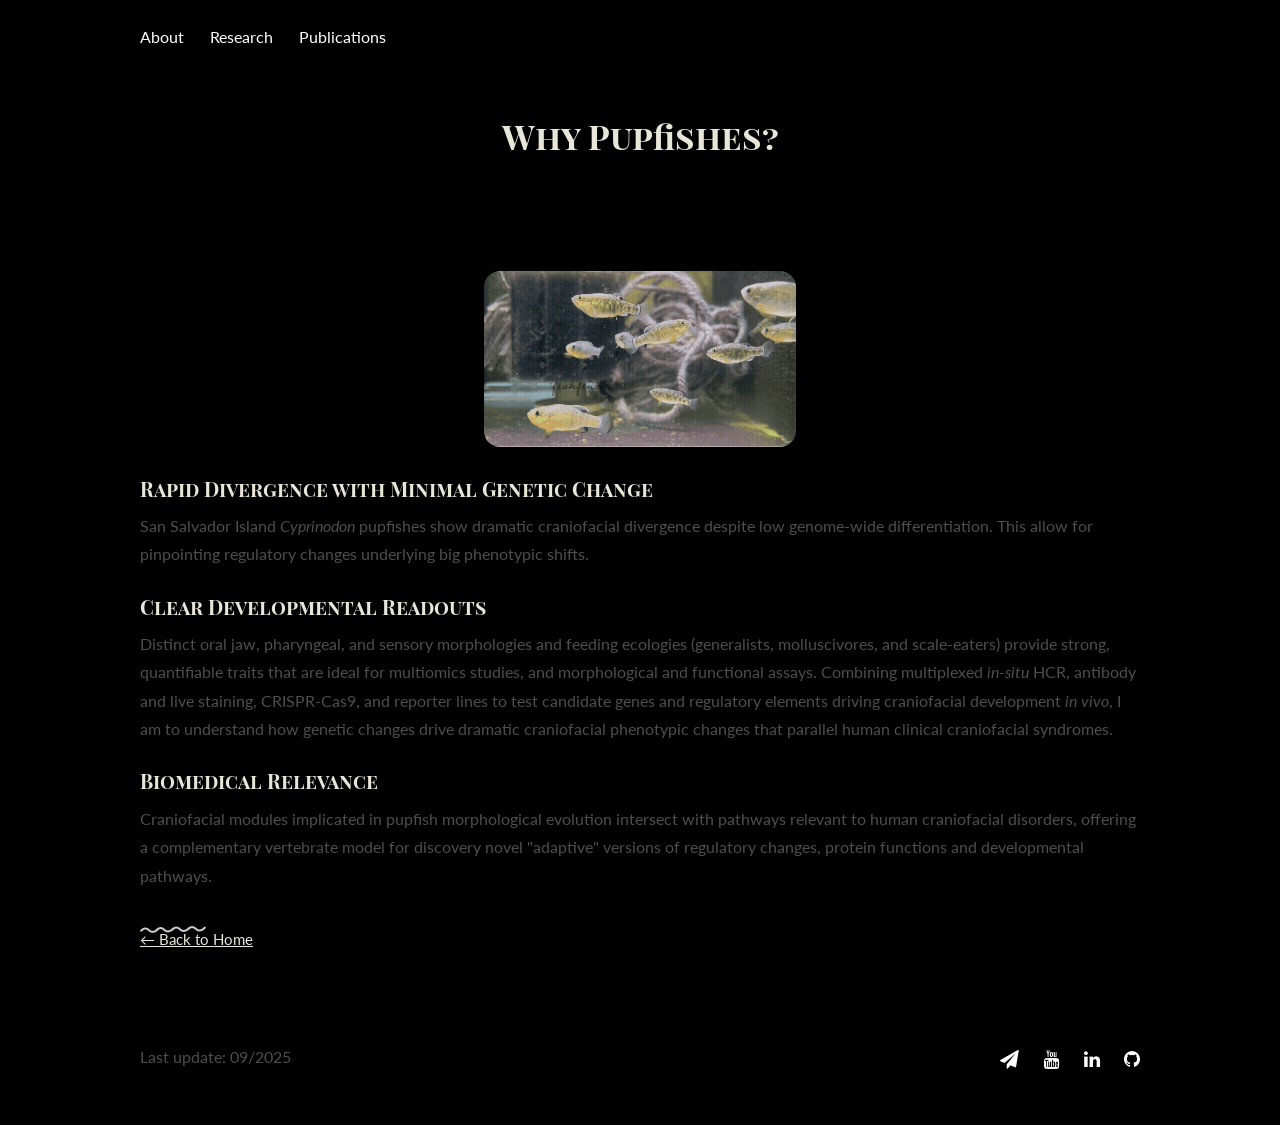
==== commit 1d102c33: "Update why-pupfishes.html Signed-off-by: fishfena <101998345+fishfena@users.noreply.github.com>" ====
--- a/why-pupfishes.html
+++ b/why-pupfishes.html
@@ -72,10 +72,10 @@
       <h3>Clear Developmental Readouts</h3>
       <p>
         Distinct oral jaw, pharyngeal, and sensory morphologies and feeding ecologies (generalists, molluscivores, and scale‑eaters) provide
-        strong, quantifiable traits to study that are ideal for multiomics analysis, and morphological and functional assays.
+        strong, quantifiable traits that are ideal for multiomics studies, and morphological and functional assays.
         Combining multiplexed <i>in-situ</i> HCR, antibody and live staining, CRISPR-Cas9, and reporter lines 
         to test candidate genes and regulatory elements
-        driving craniofacial development <i>in vivo</i>, I am to understand how genetic changes drive craniofacial phenotupic changes.
+        driving craniofacial development <i>in vivo</i>, I am to understand how genetic changes drive dramatic craniofacial phenotypic changes that parallel human clinical craniofacial syndromes.
       </p>
 
       <h3>Biomedical Relevance</h3>
--- a/css/custom.min.css
+++ b/css/custom.min.css
@@ -1,4 +1,3 @@
-
 
 h1,h2,h3,h4,h5,h6{font-family:"Playfair Display SC",serif;color:#333}a,p,li{font-family:"Lato",Arial,sans-serif;color:#4e4e4e;font-size:1em;line-height:1.75em}a:hover{text-decoration:none !important;color:#333 !important;-webkit-transition:all 0.2s ease-in-out;-moz-transition:all 0.2s ease-in-out;-ms-transition:all 0.2s ease-in-out;-o-transition:all 0.2s ease-in-out;transition:all 0.2s ease-in-out}.container{margin:auto;max-width:662px;padding:0 20px}@media only screen and (max-width: 767px){.intro img{display:block;margin-left:auto;margin-right:auto}footer{text-align:center}}.typed-cursor{opacity:1;font-weight:100;-webkit-animation:blink 0.7s infinite;-moz-animation:blink 0.7s infinite;-ms-animation:blink 0.7s infinite;-o-animation:blink 0.7s infinite;animation:blink 0.7s infinite}@-webkit-keyframes blink{0%{opacity:1}50%{opacity:0}100%{opacity:1}}@-moz-keyframes blink{0%{opacity:1}50%{opacity:0}100%{opacity:1}}@-ms-keyframes blink{0%{opacity:1}50%{opacity:0}100%{opacity:1}}@-o-keyframes blink{0%{opacity:1}50%{opacity:0}100%{opacity:1}}.main-nav{background:#f4f4f4;padding-top:23px}.main-nav nav ul li a{color:#a7a7a7}.main-nav nav ul li.active a{color:#4d4d4d}.section.second{margin-bottom:90px}.section .container{position:relative}.section .container:after{position:absolute;content:url(../img/separator.png);left:20px}.section .container h1{text-transform:uppercase;margin-bottom:30px;position:relative}.intro{padding:95px 0px 70px 0px;overflow-x:hidden}.intro img{width:81px;height:81px;border-radius:99px}.intro .wrap{margin:30px 0px}.intro h1:before{position:absolute;left:-220px;top:-150px;font-size:270px;z-index:-1;color:#f4f4f4}.intro h1 span{font-size:47px}.work .work-list{margin-left:0px}.work .work-list li{list-style:none;font-size:0.9375em;color:#8c8c8c}.work .work-list li a{padding-bottom:5px;font-size:1.1875em;font-weight:700;text-decoration:none;border-bottom:1px solid #b3b3b3}.work .work-list li a:hover{border-bottom:1px solid #333}.award .award-list{margin-left:0px}.award .award-list li:first-child{font-size:0.9375em;color:#8c8c8c}.skills .skill-list{margin-left:0px}.skills .skill-list li:first-child{font-size:0.9375em;color:#8c8c8c}.quote{background:url(../img/bg.jpg);padding:20px 0px;margin-top:120px}.quote h1{margin:100px 0px;padding:40px 20px;border:5px solid #fff;color:#fff}footer{padding:50px 0px 0px 0px}footer .social li{display:inline;margin-left:20px}footer .social li a{font-size:1.25em;color:#999}
 
@@ -110,25 +109,40 @@
 
 <link rel="stylesheet" href="css/custom.min.css" />
 
-/* Banner hero ruler */
+/* === Hero banner fix: full-width image, centered content === */
 .hero {
-  background: url('../img/bg.jpg') center/cover no-repeat;
-  min-height: 55vh;
+  width: 100%;  /* banner spans entire width */
+  background: url('../img/bg.jpg') center center / cover no-repeat;
   display: flex;
+  justify-content: center;  /* centers the inner container */
   align-items: center;
+  padding: 0;
+  margin: 0;
+  box-sizing: border-box;
 }
 
-.hero .overlay {
-  background: rgba(0,0,0,0.75);
-  padding: 40px;
-  border-radius: 12px;
+/* Keep inner content aligned with the page width */
+.hero .container {
+  max-width: 662px;
+  margin: 0 auto;
+  padding: 0;
   text-align: center;
 }
 
+@media (min-width: 900px) {
+  .hero .container { max-width: 960px; }
+}
+@media (min-width: 1200px) {
+  .hero .container { max-width: 1040px; }
+}
 
+/* Overlay box stays centered within the container */
+.hero .overlay {
+  background: rgba(0, 0, 0, 0.78);
+  padding: 40px;
+  border-radius: 12px;
+  display: inline-block;
+  max-width: 100%;
+  text-align: center;
+}
 
-
-
-
-
-/* === HERO BANNER (GLOBAL) === */
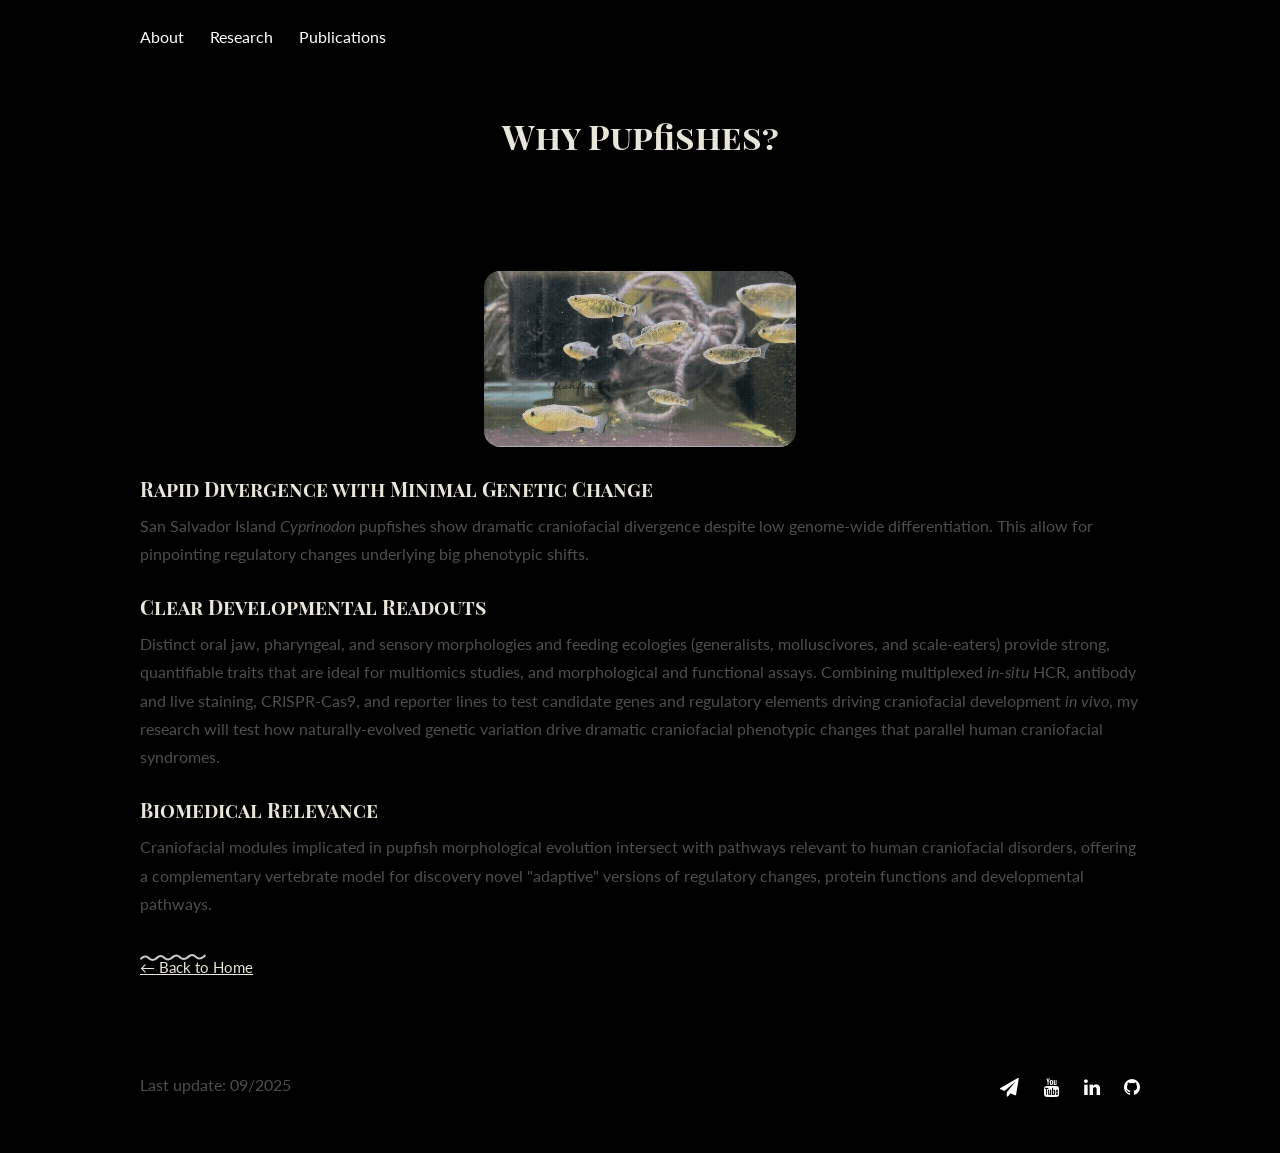
==== commit 89ad0e27: "Update why-pupfishes.html Signed-off-by: fishfena <101998345+fishfena@users.noreply.github.com>" ====
--- a/why-pupfishes.html
+++ b/why-pupfishes.html
@@ -75,7 +75,7 @@
         strong, quantifiable traits that are ideal for multiomics studies, and morphological and functional assays.
         Combining multiplexed <i>in-situ</i> HCR, antibody and live staining, CRISPR-Cas9, and reporter lines 
         to test candidate genes and regulatory elements
-        driving craniofacial development <i>in vivo</i>, I am to understand how genetic changes drive dramatic craniofacial phenotypic changes that parallel human clinical craniofacial syndromes.
+        driving craniofacial development <i>in vivo</i>, my research will test how naturally-evolved genetic variation drive dramatic craniofacial phenotypic changes that parallel human craniofacial syndromes.
       </p>
 
       <h3>Biomedical Relevance</h3>
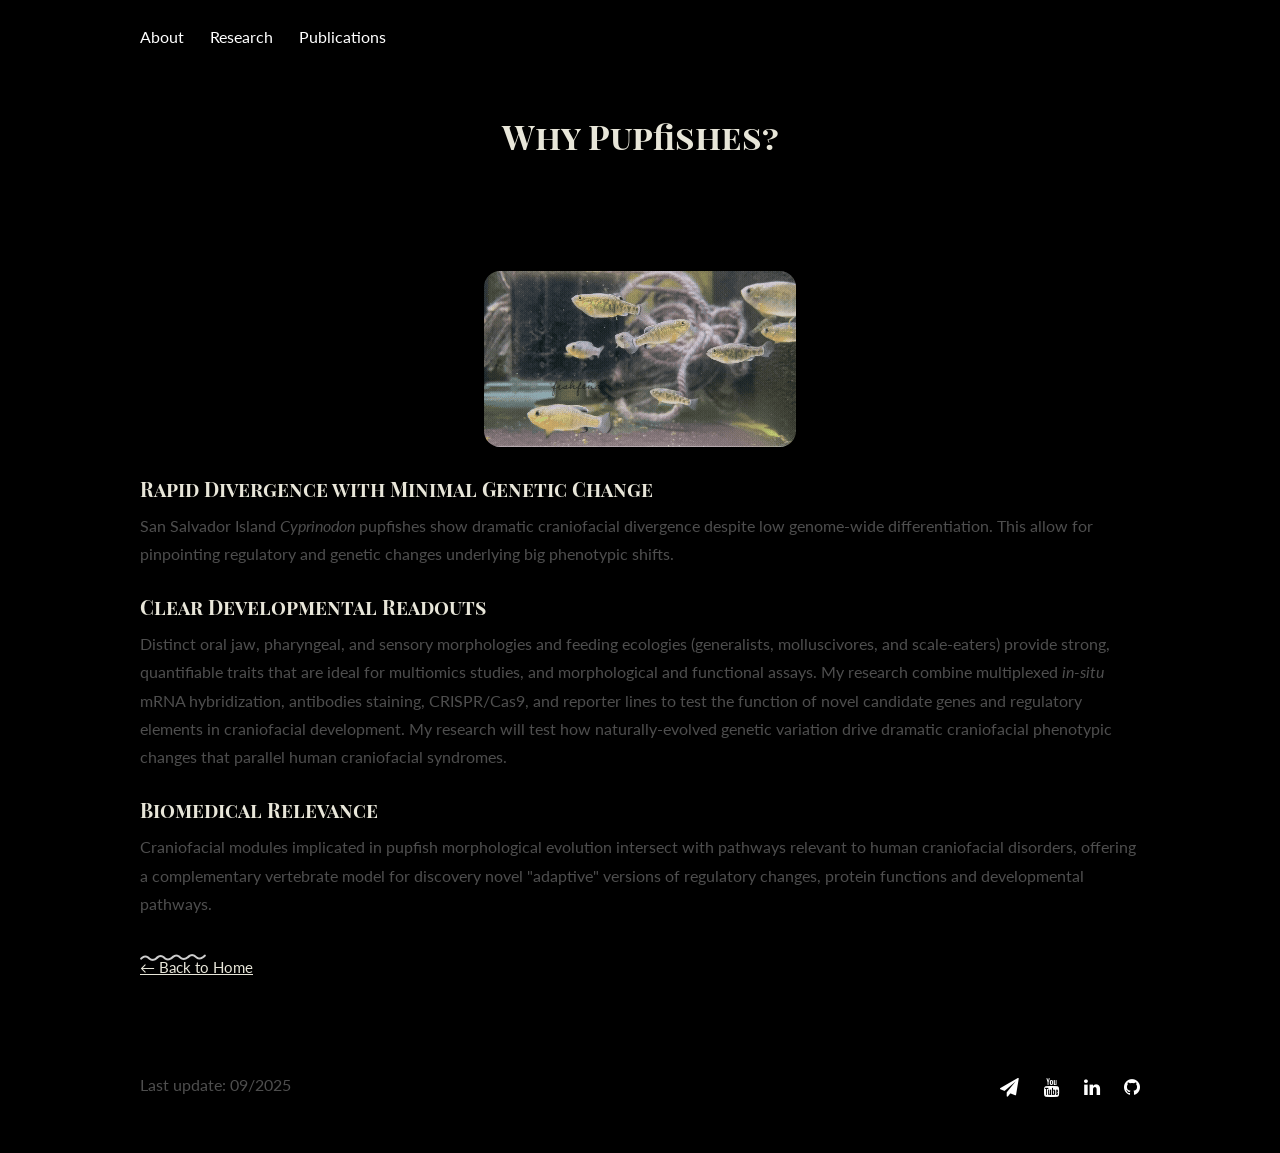
==== commit 53e08f6c: "Update why-pupfishes.html Signed-off-by: fishfena <101998345+fishfena@users.noreply.github.com>" ====
--- a/why-pupfishes.html
+++ b/why-pupfishes.html
@@ -66,16 +66,15 @@
     <h3>Rapid Divergence with Minimal Genetic Change</h3>
     <p>
       San Salvador Island <i>Cyprinodon</i> pupfishes show dramatic craniofacial divergence despite low genome‑wide
-      differentiation. This allow for pinpointing regulatory changes underlying big phenotypic shifts.
+      differentiation. This allow for pinpointing regulatory and genetic changes underlying big phenotypic shifts.
     </p>
 
       <h3>Clear Developmental Readouts</h3>
       <p>
         Distinct oral jaw, pharyngeal, and sensory morphologies and feeding ecologies (generalists, molluscivores, and scale‑eaters) provide
         strong, quantifiable traits that are ideal for multiomics studies, and morphological and functional assays.
-        Combining multiplexed <i>in-situ</i> HCR, antibody and live staining, CRISPR-Cas9, and reporter lines 
-        to test candidate genes and regulatory elements
-        driving craniofacial development <i>in vivo</i>, my research will test how naturally-evolved genetic variation drive dramatic craniofacial phenotypic changes that parallel human craniofacial syndromes.
+        My research combine multiplexed <i>in-situ</i> mRNA hybridization, antibodies staining, CRISPR/Cas9, and reporter lines 
+        to test the function of novel candidate genes and regulatory elements in craniofacial development. My research will test how naturally-evolved genetic variation drive dramatic craniofacial phenotypic changes that parallel human craniofacial syndromes.
       </p>
 
       <h3>Biomedical Relevance</h3>
